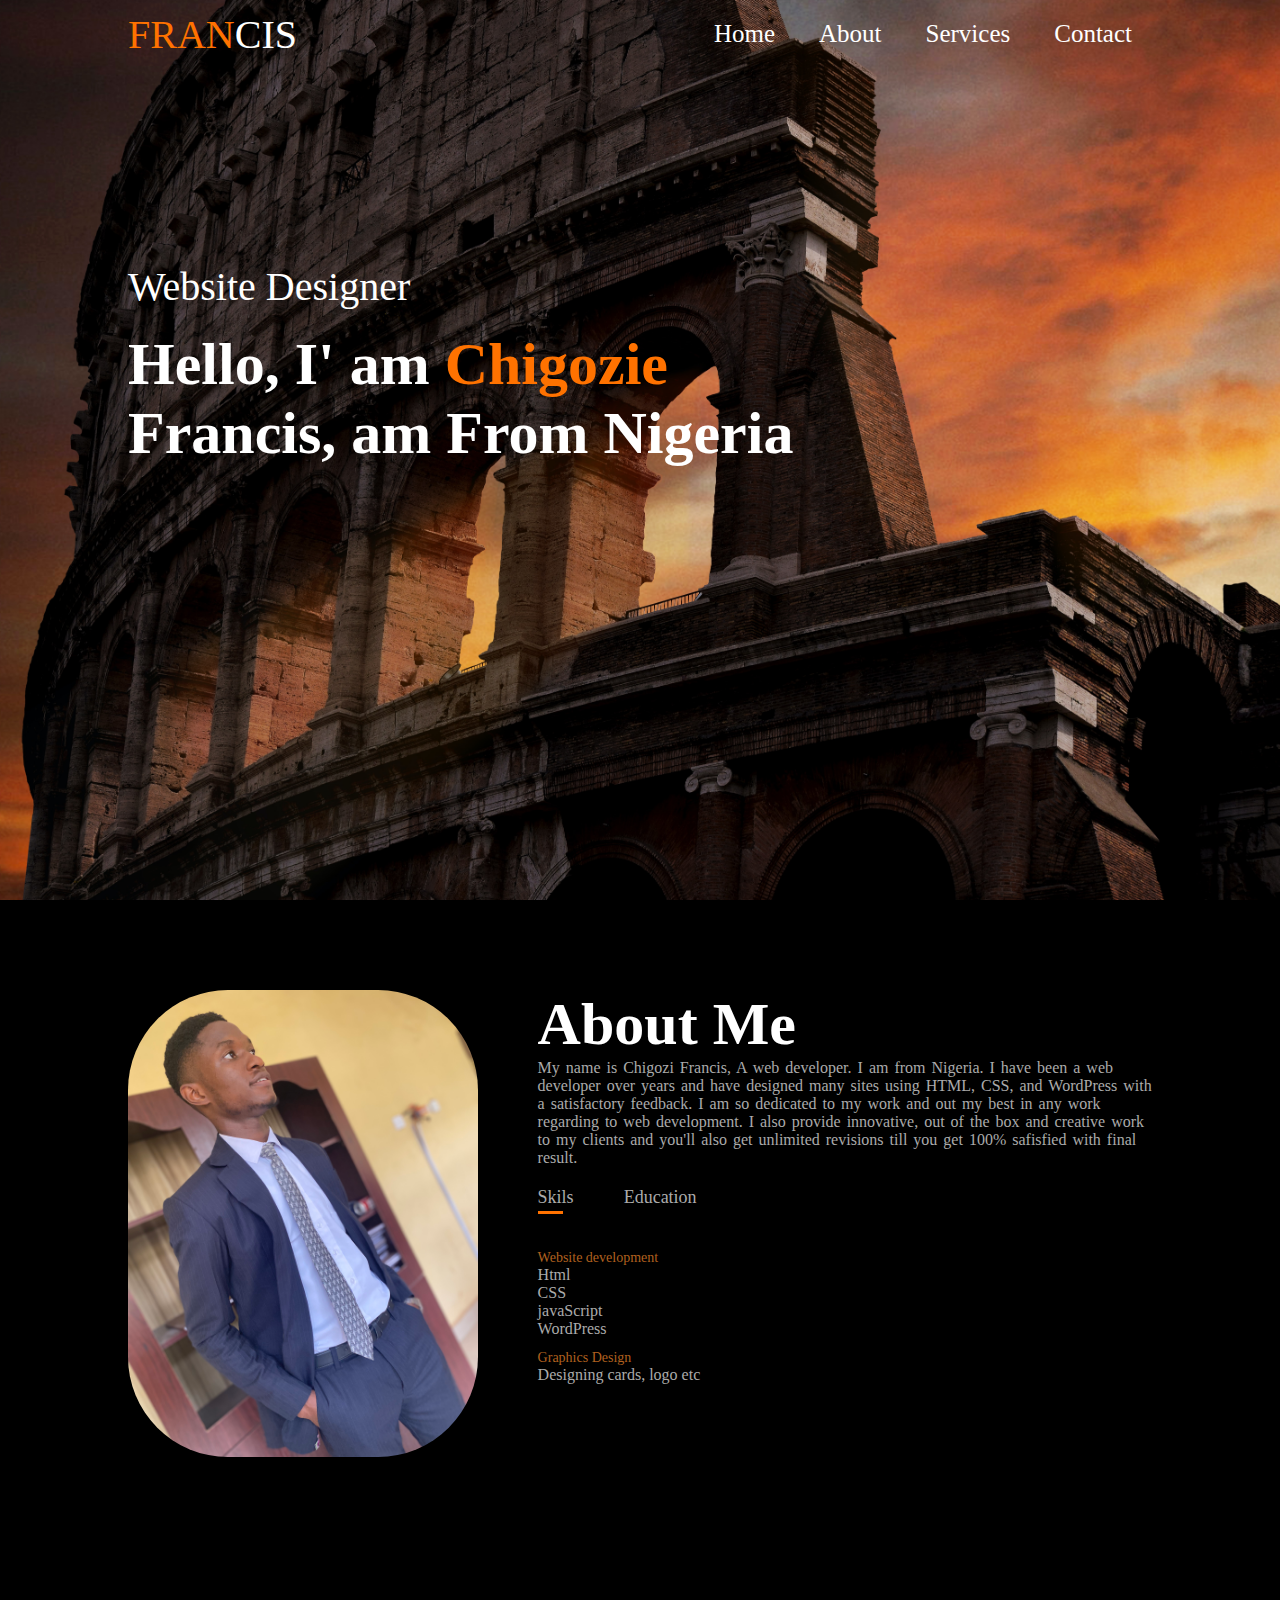
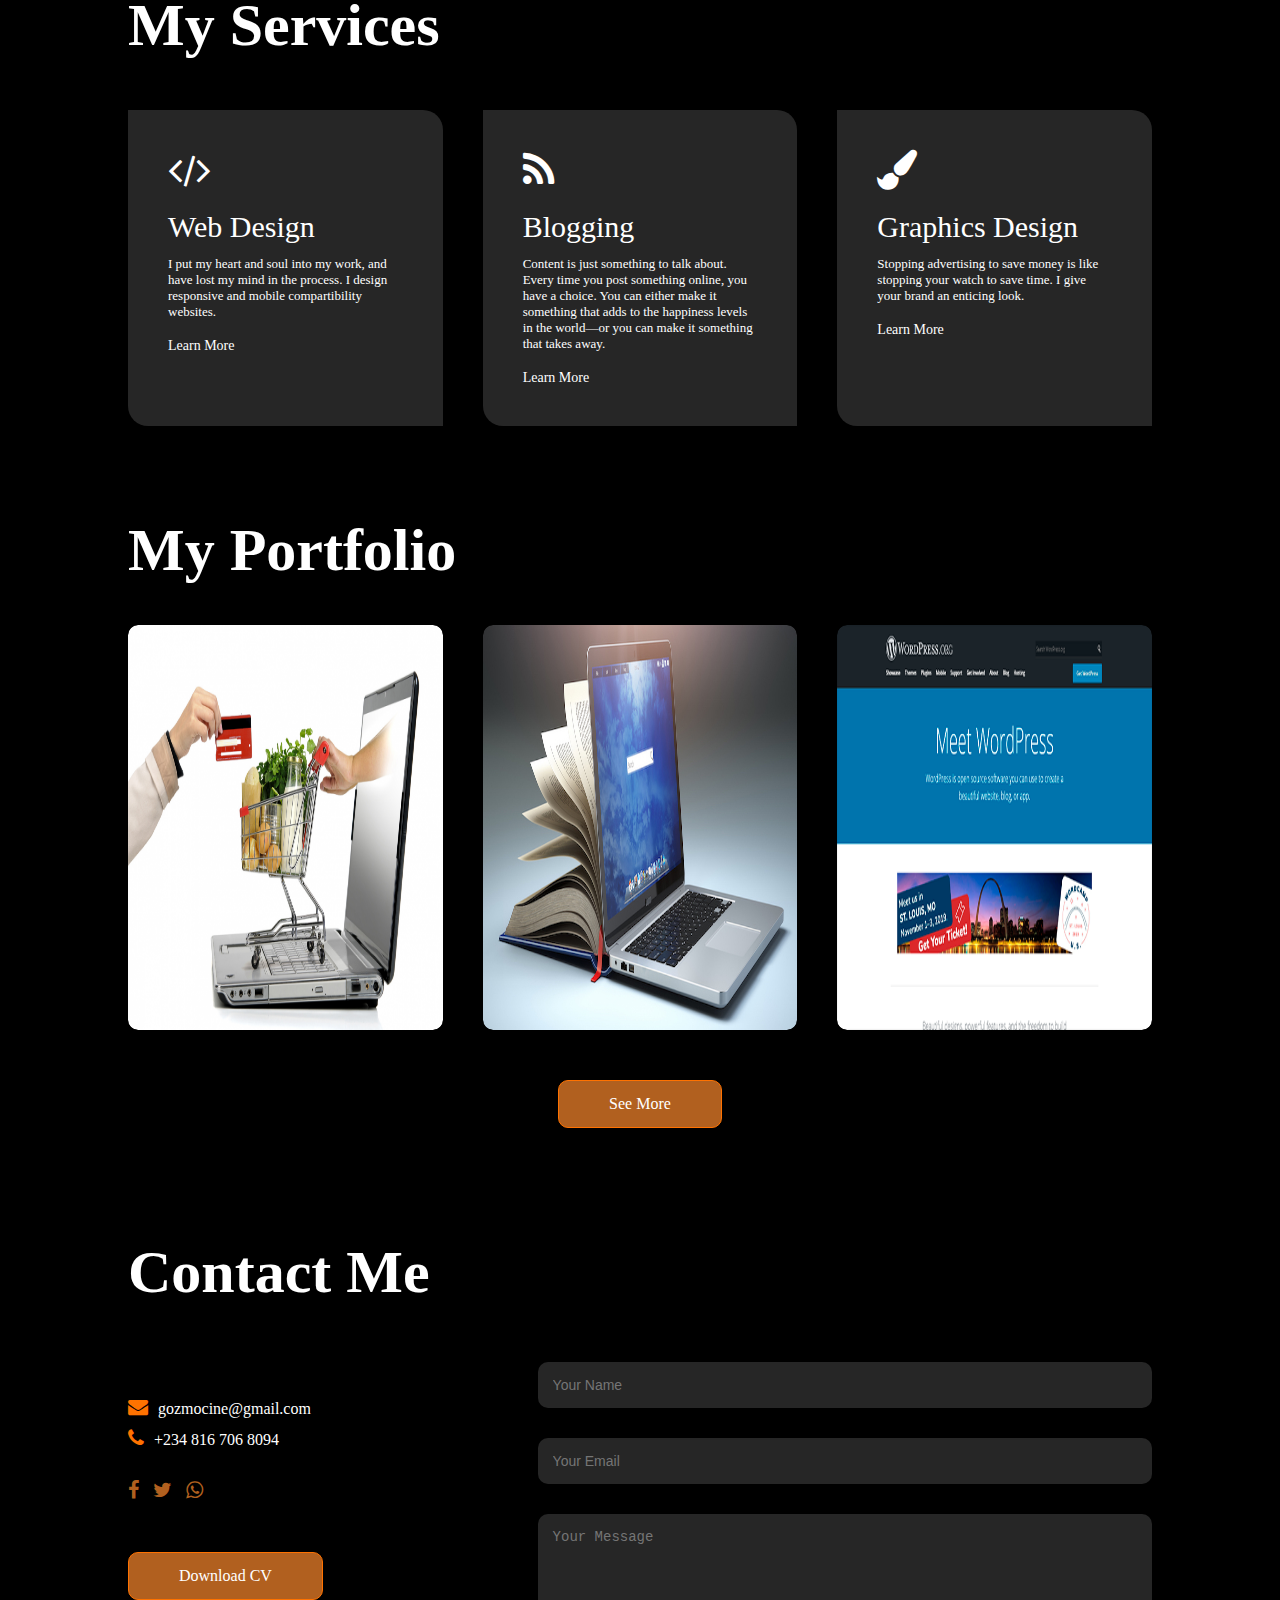
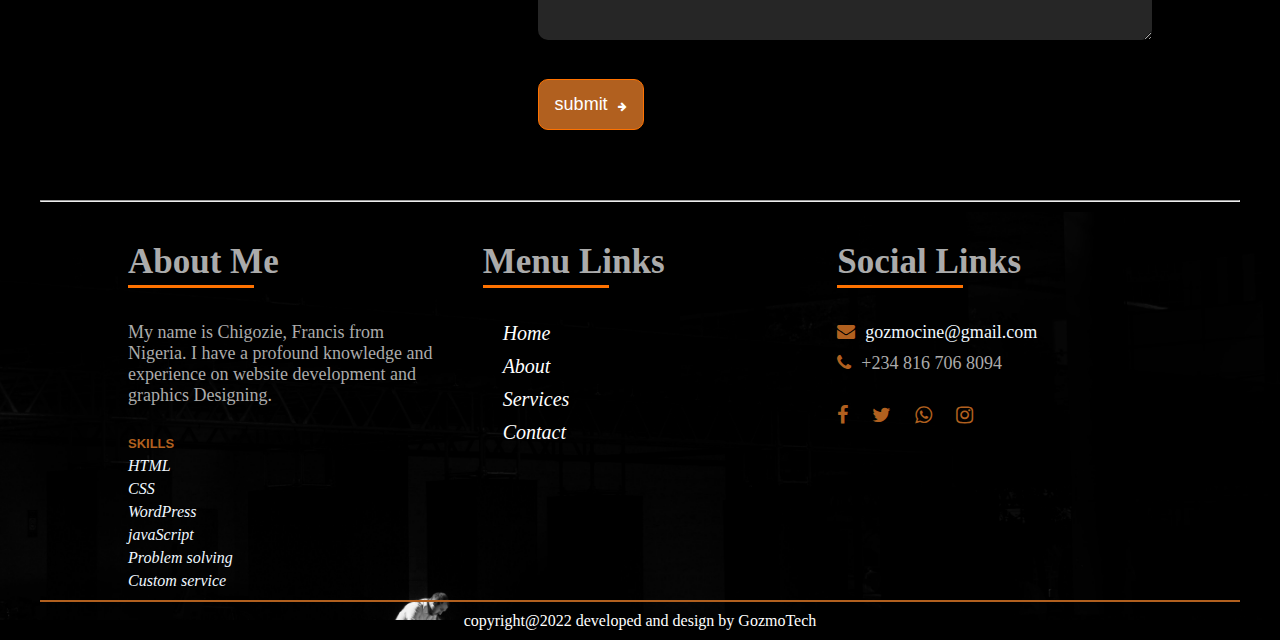
==== index.html @ f221ca41 "moved tye images to its folder" ====
<!DOCTYPE html>
<html>
<head>
    <title>DARK PORTFOLIO</title>
    <meta name="viewport" content="width=device-width, initial-scale=1">
    <meta http-equiv="X-UA-Compatible" content="IE=edge">
    <meta charset="UTF-8">
    <link rel="stylesheet" href="style.css">
	<link rel="stylesheet" href="https://stackpath.bootstrapcdn.com/font-awesome/4.7.0/css/font-awesome.min.css">
</head>
<body>
     <div id="nav-bar">
        <div class="container">
            <nav>
            <logo>
                <a href="#header"><span>FRAN</span>CIS</a>
            </logo>
            <ul id="sidemenu">
                <li><a href="#header">Home</a></li>
                <li><a href="#about">About</a></li>
                <li><a href="#services">Services</a></li>
                <li><a href="#contact">Contact</a></li>
                <i class="fa fa-times" onclick="closemenu()"></i>
            </ul>
            <i class="fa fa-bars" onclick="openmenu()"></i> 
            </nav>
            <div class="header-text">
                <p>Website Designer</p>
                <H1>Hello, I' am <span>Chigozie</span><br> Francis, am From Nigeria</H1>
            </div>
        </div>
    </div>
    
<!----------- ABOUT SECTION------------>
    <div id="about">
        <div class="container">
            <div class="row">
                <div class="about-col-1">
                    <img src="images/about.jpeg" width="350px">
                </div>
                <div class="about-col-2">
                    <h1 class="sub-title">About Me</h1>
                    <p>My name is Chigozi Francis, A web developer. I am from Nigeria. I have been a web developer over years and have designed many sites using HTML, CSS, and WordPress with a satisfactory feedback. I am so dedicated to my work and out my best in any work regarding to web development. I also provide innovative, out of the box and creative work to my clients and you'll also get unlimited revisions till you get 100% safisfied with final result.</p>
                    
                    <div class="about-titles">
                        <p class="about-links active-link" onclick="openlink('skills')">Skils</p>
                        <p class="about-links" onclick="openlink('education')">Education</p>
                        
                    </div>
                    <div class="about-contents active-content" id="skills">
                        <ul>
                            <li><span>Website development</span><br>Html <br> CSS <br> javaScript <br> WordPress</li>
                            <li><span>Graphics Design</span><br>Designing cards, logo etc</li>
                        </ul>
                    </div>
                 <div class="about-contents" id="education">
                        <ul>
                            <li><span>2020</span><br>Websites Designing and WordPress</li>
                            <li><span>2022</span><br>Designing cards, logo etc</li>
                        </ul>
                    </div>
                </div>
            </div>
        </div>
    </div>
<!-----------services----------->
<div id="services">
    <div class="container">
        <h1 class="sub-title">My Services</h1>
        <div class="services-list">
            <div>
                <i class="fa fa-code"></i>
                <h2>Web Design</h2>
                <p>I put my heart and soul into my work, and have lost my mind in the process. I design responsive and mobile compartibility websites.</p>
                <a href="#">Learn More</a>
            </div>
            <div>
                <i class="fa fa-rss"></i>
                <h2>Blogging</h2>
                <p>Content is just something to talk about. Every time you post something online, you have a choice. You can either make it something that adds to the happiness levels in the world—or you can make it something that takes away.</p>
                <a href="#about">Learn More</a>
        
            </div>
            <div>
                <i class="fa fa-paint-brush"></i>
                <h2>Graphics Design</h2>
                <p>Stopping advertising to save money is like stopping your watch to save time. I give your brand an enticing look.</p>
                <a href="#">Learn More</a>
            </div>

        </div>  
    </div>
</div>

<!------------Portfolio---------->
<div id="portfolio">
    <div class="container">
        <h1 class="sub-title">My Portfolio</h1>
        <div class="work-list">
            <div class="work">
                <img src="images/work.png">
                <div class="work-layer">
                    <h3>E-commerce Website</h3>
                    <p>This website make sit easier for all your customers all over the world to make purchases in the comfort and also get to know more about your company.</p>
                    <a href="#"><i class="fa fa-external-link"></i></a>
                </div>
            </div> 
            <div class="work">
                <img src="images/work.jpg">
                <div class="work-layer">
                    <h3>Web Design Traning</h3>
                    <p>This website make sit easier for all your customers all over the world to make purchases in the comfort and also get to know more about your company.</p>
                    <a href="#"><i class="fa fa-external-link"></i></a>
                </div>
            </div>
             <div class="work">
                <img src="images/work (2).png">
                <div class="work-layer">
                    <h3>WordPress Websites</h3>
                    <p>This website make sit easier for all your customers all over the world to make purchases in the comfort and also get to know more about your company.</p>
                    <a href="#"><i class="fa fa-external-link"></i></a>
                </div>
            </div>
        </div>
        <a href="#" class="btn">See More</a>
    </div>
</div>

<!----------Contact--------->
<div id="contact">
    <div class="container">
        <h1 class="sub-title message">Contact Me</h1>
        <div class="row">
           <div class="contact-list-left">
            <p><a href = "gozmocine@gmail.com"><i class="fa fa-envelope"></i>gozmocine@gmail.com</a></p>
           <p><a><i class="fa fa-phone"></i>+234 816 706 8094</p></a>
           <div class="social-icons">
                <a href="https://web.facebook.com/people/Chigozie-Chukwumezie/100009324760144/"><i class="fa fa-facebook"></i></a>
                <a href="https://twitter.com"><i class="fa fa-twitter"></i></a>
                <a href="https://wa.me/message/YWE2CHTBTIKIBI"><i class="fa fa-whatsapp"></i></a>
           </div>
           <a href="" download class="btn btn2">Download CV</a>
           </div>
           <div class="contact-list-right">
           <form name="submit-to-google-sheet">
           <input type="text" name="Name" class="input-box" placeholder="Your Name" required>
           <input type="Email" name="Email" class="input-box" placeholder="Your Email" required>
           <textarea name="Message" rows="6" placeholder="Your Message" required></textarea>
           <button type="submit" class="btn btn2">submit<i class="fa fa-solid fa-arrow-right"></i></button>

           </form>
           <span id="msg"></span>
           </div>
        </div>
        </div>
    </div>
</div>
<!---------Footer------------>
<hr>
<div id="footer">
    <div class="container">
        <div class="footer-list">
            <div class="footer-submenu">
            <h2 class="sub-title subme">About Me</h2>
            <p>My name is Chigozie, Francis from Nigeria. I have a profound knowledge and experience on website development and graphics Designing.</p><br>
                <ig>SKILLS</ig>
            <ul>
                <li>HTML</li>
                <li>CSS</li>
                <li>WordPress</li>
                <li>javaScript</li>
                <li>Problem solving</li>
                <li>Custom service</li>
            </ul>

        </div>
        <div class="footer-submenu">
            <h2 class="sub-title subme delete">Menu Links</h2>
            <nav class="footer-link">
            <ul>
                <li><a href="#header">Home</a></li>
                <li><a href="#about">About</a></li>
                <li><a href="#services">Services</a></li>
                <li><a href="#contact">Contact</a></li>
            </ul>
            </nav>
        </div>
        <div class="footer-submenu upper">
            <h2 class="sub-title subme">Social Links</h2>
           
            <p class="sub"><a href=""><i class="fa fa-envelope"></i>gozmocine@gmail.com</a></p>
           <p class="sub"><i class="fa fa-phone"></i>+234 816 706 8094</p>
           <div class="social-icons">
                <a href="https://web.facebook.com/people/Chigozie-Chukwumezie/100009324760144/"><i class="fa fa-facebook"></i></a>
                <a href="https://twitter.com"><i class="fa fa-twitter"></i></a>
                <a href="https://wa.me/message/YWE2CHTBTIKIBI"><i class="fa fa-whatsapp"></i></a>
                <a href="https://instagram.com"><i class="fa fa-instagram"></i></a>
           </div>

        </div>
        </div>
    </div>
    
</div>
<hr class="line">
<div class="copyright">
    <p>copyright@2022 developed and design by GozmoTech</p>
</div>






<!------------javaScript----------->
    <script>
        var aboutlinks= document.getElementsByClassName("about-links");
        var aboutcontents = document.getElementsByClassName("about-contents");

        function openlink(linkvalue){
            for(aboutlink of aboutlinks){
                aboutlink.classList.remove("active-link");
            }
            for(aboutcontent of aboutcontents){
                aboutcontent.classList.remove("active-content");
            }
            event.currentTarget.classList.add("active-link");
            document.getElementById(linkvalue).classList.add('active-content')
        }
    </script>

<script>
    
    var sidemenu = document.getElementById("sidemenu");
   
    function openmenu(){
        sidemenu.style.right = "0";
    }
    function closemenu(){
        sidemenu.style.right = "-200px";
    }
</script>

<script>
    const scriptURL = 'https://script.google.com/macros/s/AKfycbzP6j5DPGPqVx61KxRdimzY6JTzKjjQg7f2bzLmYqQm1uqGpphnqOD0dhKFOffto6A9HA/exec'
    const form = document.forms['submit-to-google-sheet']
    const msg = document.getElementById("msg")
  
    form.addEventListener('submit', e => {
      e.preventDefault()
      fetch(scriptURL, { method: 'POST', body: new FormData(form)})
        .then(response => {msg.innerHTML = "Message sent successfully"
        setTimeout(function(){
            msg.innerHTML = ""
        },5000)
        form.reset()
    })
        .catch(error => console.error('Error!', error.message))
    })
  </script>

</body>
</html>
---- style.css ----
*{
    margin: 0;
    padding: 0;
    box-sizing: border-box;
}
html{
    scroll-behavior: smooth;
}
body{
    background: #000000;
    color: #fff;
}

#nav-bar{
    width: 100%;
    height: 100vh;
    background-image: url(images/nav-tag.jpg);
    background-size: cover;
    background-position: center;

}

.container{
    padding: 10px 10%;
    
}
nav{
    display: flex;
    align-items: center;
    justify-content: space-between;
    flex-wrap: wrap;
}

logo a{
    font-size: 40px;
    font-family: inherit m;
    font-weight: 500;
    text-decoration: none;
    color: #fff;
}
logo span{
    color: #ff7200;
}

nav ul li{
    display: inline-block;
    list-style: none;
    margin: 10px 20px;
}
nav ul li a{
    text-decoration: none;
    color: #fff;
    font-size: 25px;
    position: relative;
}
nav ul li a::after{
    content:  '';
    width: 0;
    height: 3px;
    background: #ff7200;
    position: absolute;
    left: 0;
    bottom: -6px;
    transition: 0.5s;
}
nav ul li a:hover::after{
    width: 100%;
}

.header-text{
    margin-top: 20%;
    font-size: 30px;
}
.header-text p{
    font-size: 40px;
}
.header-text h1{
    font-size: 60px;
    margin-top: 20px;
}
.header-text h1 span{
    color: #ff7200;
}

/*------------------- ABOUT ---------------------------*/

#about{
    margin: 80px 0;
    color: #ababab;
}
.row{
   display: flex;
    justify-content: space-between;
    flex-wrap: wrap;
}
.about-col-1{
    flex-basis: 35%;
}
.about-col-1 img{
    border-radius: 100px;
}
.about-col-2{
    flex-basis: 60%;
}
.sub-title{
    font-size: 60px;
    color: #fff;
    font-weight: 600;
}
.about-col-2 p{
    word-spacing: 2px;
    
}
.about-titles{
    display: flex;
    margin: 20px 0 40px;
}
.about-links{
    margin-right: 50px;
    font-size: 18px;
    font-weight: 500;
    cursor: pointer;
    position: relative;
}
.about-links::after{
    content: '';
    width: 0;
    height: 3px;
    background: #ff7200;
    left: 0;
    bottom: -6px;
    position: absolute;
    transition: 0.5s;
}
.about-links.active-link::after{
    width: 70%;
}

.about-contents ul li{
    list-style: none;
    margin: 10px 0;
}
.about-contents ul li span{
    color: #b1601f;
    font-size: 14px;
}
.about-contents{
    display: none;
}
.about-contents.active-content{
    display: block;
}

/*-----------Services-----------*/

#services{
    padding: 30px 0;
}
.services-list{
    display: grid;
    grid-template-columns: repeat(auto-fit, minmax(250px, 1fr));
    grid-gap: 40px;
    margin-top: 50px; 
}
.services-list div{
    background: #262626;
    padding: 40px;
    font-size: 13px;
    font-weight: 300;
    border-bottom-left-radius: 20px;
    border-top-right-radius: 20px;
    transition: background 0.8s, transform 0.8s;
}
.services-list div i{
    margin-bottom: 20px;
    font-size: 40px;
}
.services-list div h2{
    font-size: 30px;
    font-weight: 500;
    margin-bottom: 12px;
}
.services-list div a{
    text-decoration: none;
    font-size: 14px;
    margin-top: 18px;
    display: inline-block;
    color: #fff;
}
.services-list div:hover{
    background: #ff7200;
    transform: translateY(-10px);
}

/*--------------Portfolio-----------*/
#portfolio{
    padding: 40px 0;
}
.work-list{
    display: grid;
    grid-template-columns: repeat(auto-fit, minmax(250px, 1fr));
    grid-gap: 40px;
    margin-top: 40px;
}
.work{
    border-radius: 10px;
    position: relative;
    overflow: hidden;
}
.work img{
    width: 100%;
    height: 45vh;
    display: block;
    border-radius: 10px;
    transition: transform 0.5s;
}
.work-layer{
    width: 100%;
    height: 0;
    background: linear-gradient(rgba(0,0,0,0.6), #ff7200);
    border-radius: 10px;
    position: absolute;
    left: 0;
    top: 0;
    overflow: hidden;
    display: flex;
    align-items: center;
    justify-content: center;
    flex-direction: column;
    padding: 0 30px;
    text-align: center;
    font-size: 16px;
    transition: height 0.5s;
}
.work-layer h3{
    font-weight: 500;
    margin-bottom: 20px;
}
.work-layer a{
    margin-top: 20px;
    color: #ff7200;
    text-decoration: none;
    font-size: 20px;
    line-height: 60px;
    background: #fff;
    width: 60px;
    height: 60px;
    border-radius: 50%;
    text-align: center;
}
.work:hover img{
    transform: scale(1.1);
}
.work:hover .work-layer{
    height: 100%;
}

.btn{
    display: block;
    margin: 50px auto;
    width: fit-content;
    border: 1px solid #ff7200;
    padding: 14px 50px;
    border-radius: 10px;
    text-decoration: none;
    color: #fff;
    transition: background 0.5s;
    background: #b1601f;
}
.btn:hover{
    background: #ff7200;
}

/*------------Contact---------*/
.message{
    margin-bottom: 40px;
   
}
.contact-list-right{
    flex-basis: 60%;
}
.contact-list-left{
    flex-basis: 35%;
    margin-top: 40px;
}
.contact-list-left p{
    margin-top: 10px;
    font-size: normal;
    color: #ff7200;
}
.contact-list-left p a{
    color: #fff;
    text-decoration: none;
}
.contact-list-left p i{
    margin-right: 10px;
    color: #ff7200;
    font-size: 20px;
}
.social-icons{
    margin-top: 30px;
}
.social-icons a{
    text-decoration: none;
    font-size: 20px;
    margin-right: 10px;
    display: inline-block;
    color: #b1601f;
    transition: transform 0.5s;
}
.social-icons a:hover{
    color: #ff7200;
    transform: translateX(-5px);
}
.btn.btn2{
    display: inline-block;
    cursor: pointer;
}
form .btn2{
    font-size: 18px;
    margin-top: 20px;
    padding: 14px 16px;
}
form{
    width: 100%;
}
form input, form textarea{
    width: 100%;
    border: 0;
    outline: none;
    background: #262626;
    padding: 15px;
    margin: 15px 0;
    color: #ff7200;
    border-radius: 10px;
    font-size: 14px;
}
form .fa{
    padding-left: 10px;
    font-size: 10px;
}
#msg{
    color: #b1601f;
    margin-top: -40px;
    display: block;
}

/*----------Footer------------*/
hr{
    margin: 50px 40px 10px;
    display: block;
}
.line{
    margin-top: -20px;
    margin-bottom: 5px;
    border: 1px solid #b1601f;
}
#footer{
    background-image: url(images/head.jpg);
    width: 100%;
    max-height: fit-content;
    background-size: cover;
    background-position: center;
    background-repeat: no-repeat;
}
.footer-list{
    display: grid;
    grid-template-columns: repeat(auto-fit, minmax(250px, 1fr));
    grid-gap: 40px;
    margin-top: 20px;
    margin-bottom: 20px;
}
.footer-submenu .subme{
    font-size: 35px;
    color: #ababab;
    position: relative;
    margin-bottom: 40px;
}
.footer-submenu .subme::after{
        content: '';
        width: 0;
        height: 3px;
        background: #ff7200;
        left: 0;
        bottom: -6px;
        position: absolute;
    }
.footer-submenu .subme::after{
    width: 40%;
}
.footer-submenu p{
    font-size: 18px;
    margin-top: 10px;
    color: #ababab;
    margin-bottom: 10px;
}
.footer-submenu ig{
    color: #b1601f;
    font-size: small;
    font-family: Arial, Helvetica, sans-serif;
    font-weight: 600;
}
.footer-submenu ul li {
    text-decoration: none;
    margin-top: 5px;
    color: aliceblue;
    font-style: italic;
    font-size: medium;
    list-style: none;
    
}
.footer-link{
    display: block;
    justify-content: initial;
    
}
.footer-link ul li {
    display:list-item;
    text-align: justify;
    justify-content: flex-end;
}
.footer-link ul li a{
    font-size: 20px;
}
.footer-submenu i{
   margin-right: 10px;
   color: #b1601f;
}
.footer-submenu .sub a{
    font-size: 18px; 
    text-decoration: none;
    color: aliceblue

}
.copyright p{
    text-align: center;
    font-size: medium;
    margin: 10px 0;
}

/*-----------CSS for small screen----------*/
nav .fa{
    display: none;
}
@media only screen and (max-width: 600px){
    #nav-bar{
        width: 100%;
        height: 70vh;
        
    }
    .header-text{
        margin-top: 50%;
    }
    .header-text p{
        font-size: 30px;
    }
    .header-text h1{
        font-size: 30px;
        margin-top: 50px;
    }
    nav .fa{
        display: block;
        font-size: 25px;
        margin-right:10px;
    }
    nav ul{
        background: #ff7200;
        position: fixed;
        top: 0;
        right: -200px;
        width: 200px;
        height: 100vh;
        padding-top: 50px;
        z-index: 2;
        transition: 0.5s;
    }
    nav ul li{
            display: block;
            margin: 15px;
        }
        nav ul li a{
            font-size: 20px;
        }
    nav ul .fa{
        position: absolute;
        top: 25px;
        left: 25px;
        cursor: pointer;

    }
    #about{
        margin: 30px 0;
    }
    .about-col-1 img{
        width: 200px;
    }
    .sub-title{
    font-size: 30px;
    }
    .about-col-2 p{
        font-size: 14px;
    }
    .about-links{
        margin-right: 30px;
        font-size: 10px;
    }
    .services-list div{
        padding: 25px;
        font-size: 12px;
        margin-right: 8%;
    }
    .services-list div h2{
        font-size: 25px;
    }
    .work{
        margin-right: 8%;
    }
    .work img{
        width: 100%;
        height: 35vh;
    }
    .work-layer h3{
        font-size: 25px;
        margin-bottom: 10px;
    }
    .work-layer p{
        font-size: 12px;
    }
    .work-layer a{
        font-size: 15px;
        line-height: 40px;
        width: 40px;
        height: 40px;
        margin-top: 10px;
    }
    .work-layer{
        padding: 0 20px;
    }
    .btn {
        display: block;
        margin: 30px auto;
    }
    #portfolio {
        padding: 20px 0;
      }
    .message{
        margin-bottom: 20px;
    }
    .contact-list-left, .contact-list-right{
        margin-top: 20px;
        flex-basis: initial;
    }
    form .btn2{
        margin-left: 50px;
    }
    .delete{
        display: none;
    }
    .upper{
        margin-top: -50px;
    }
    .copyright{
        margin: 0 10px;
    }
    .footer-submenu p{
        
        margin-right: 10px;
    }

}
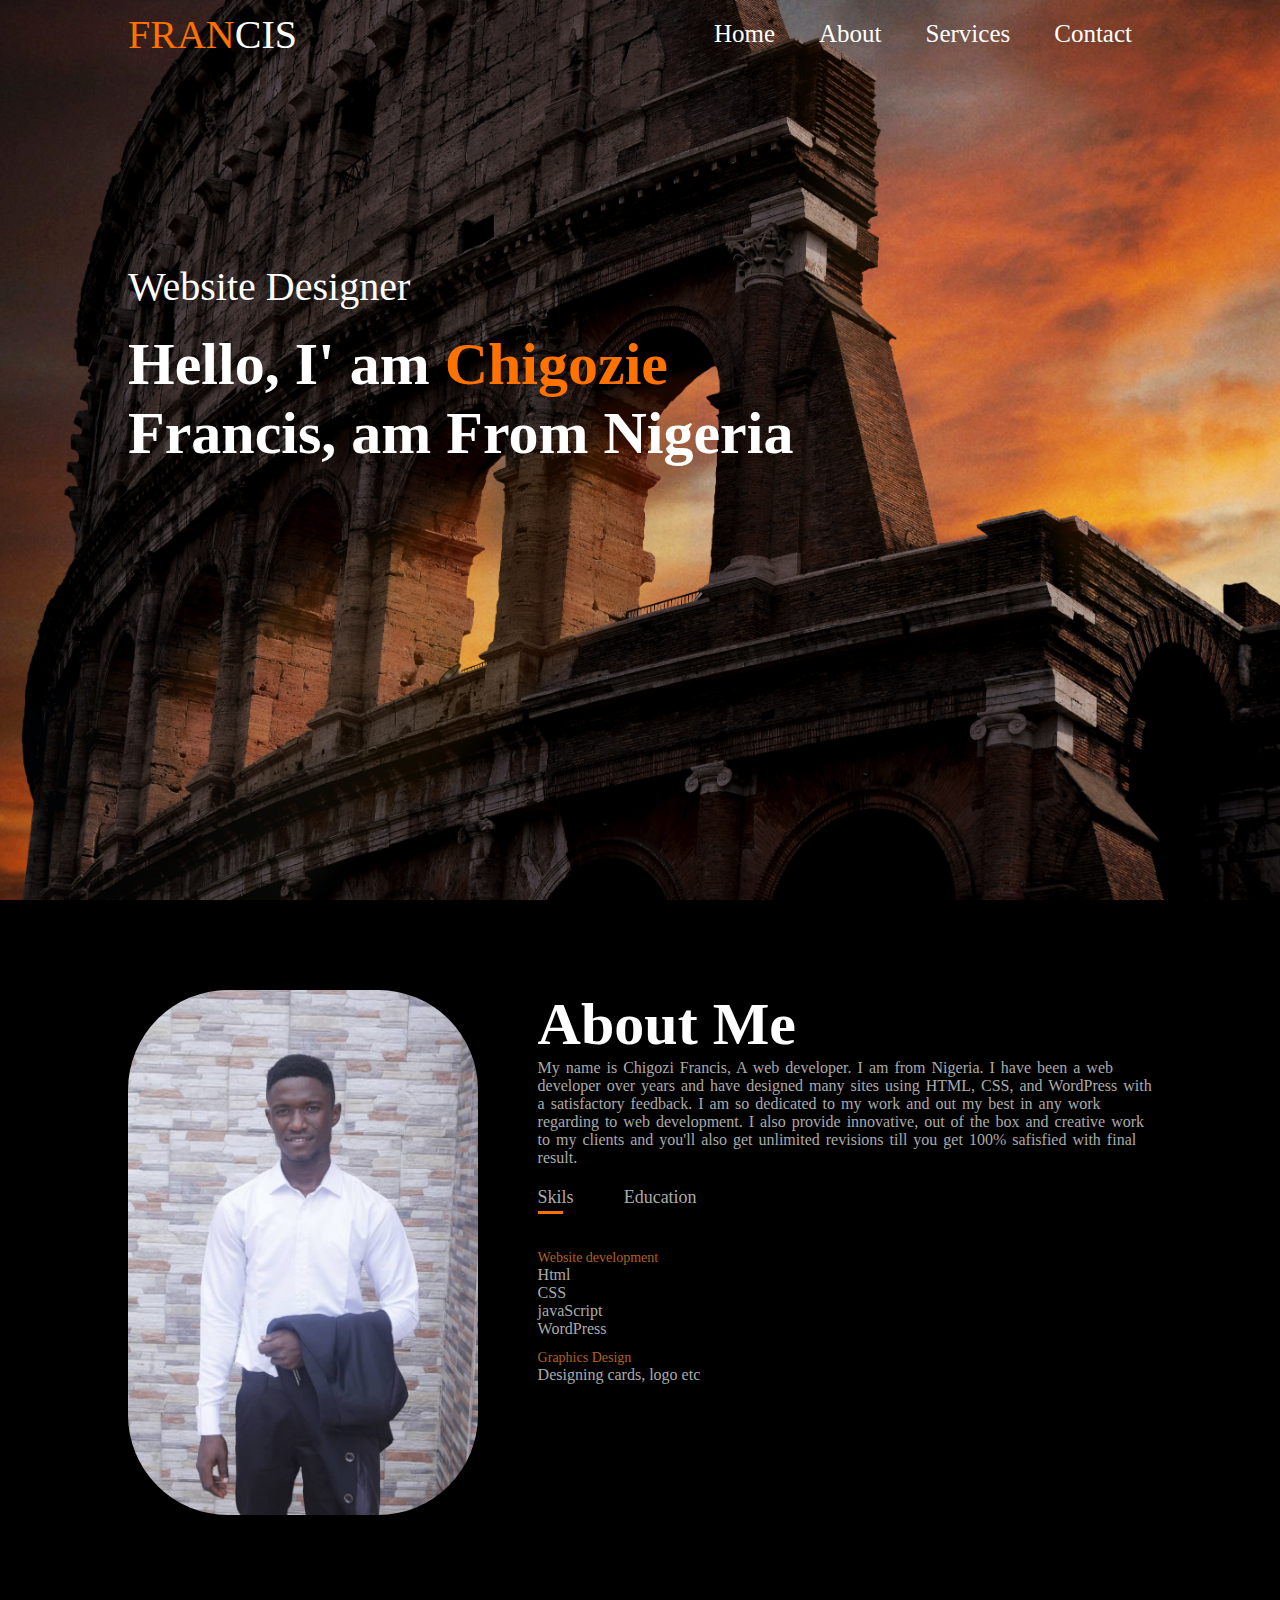
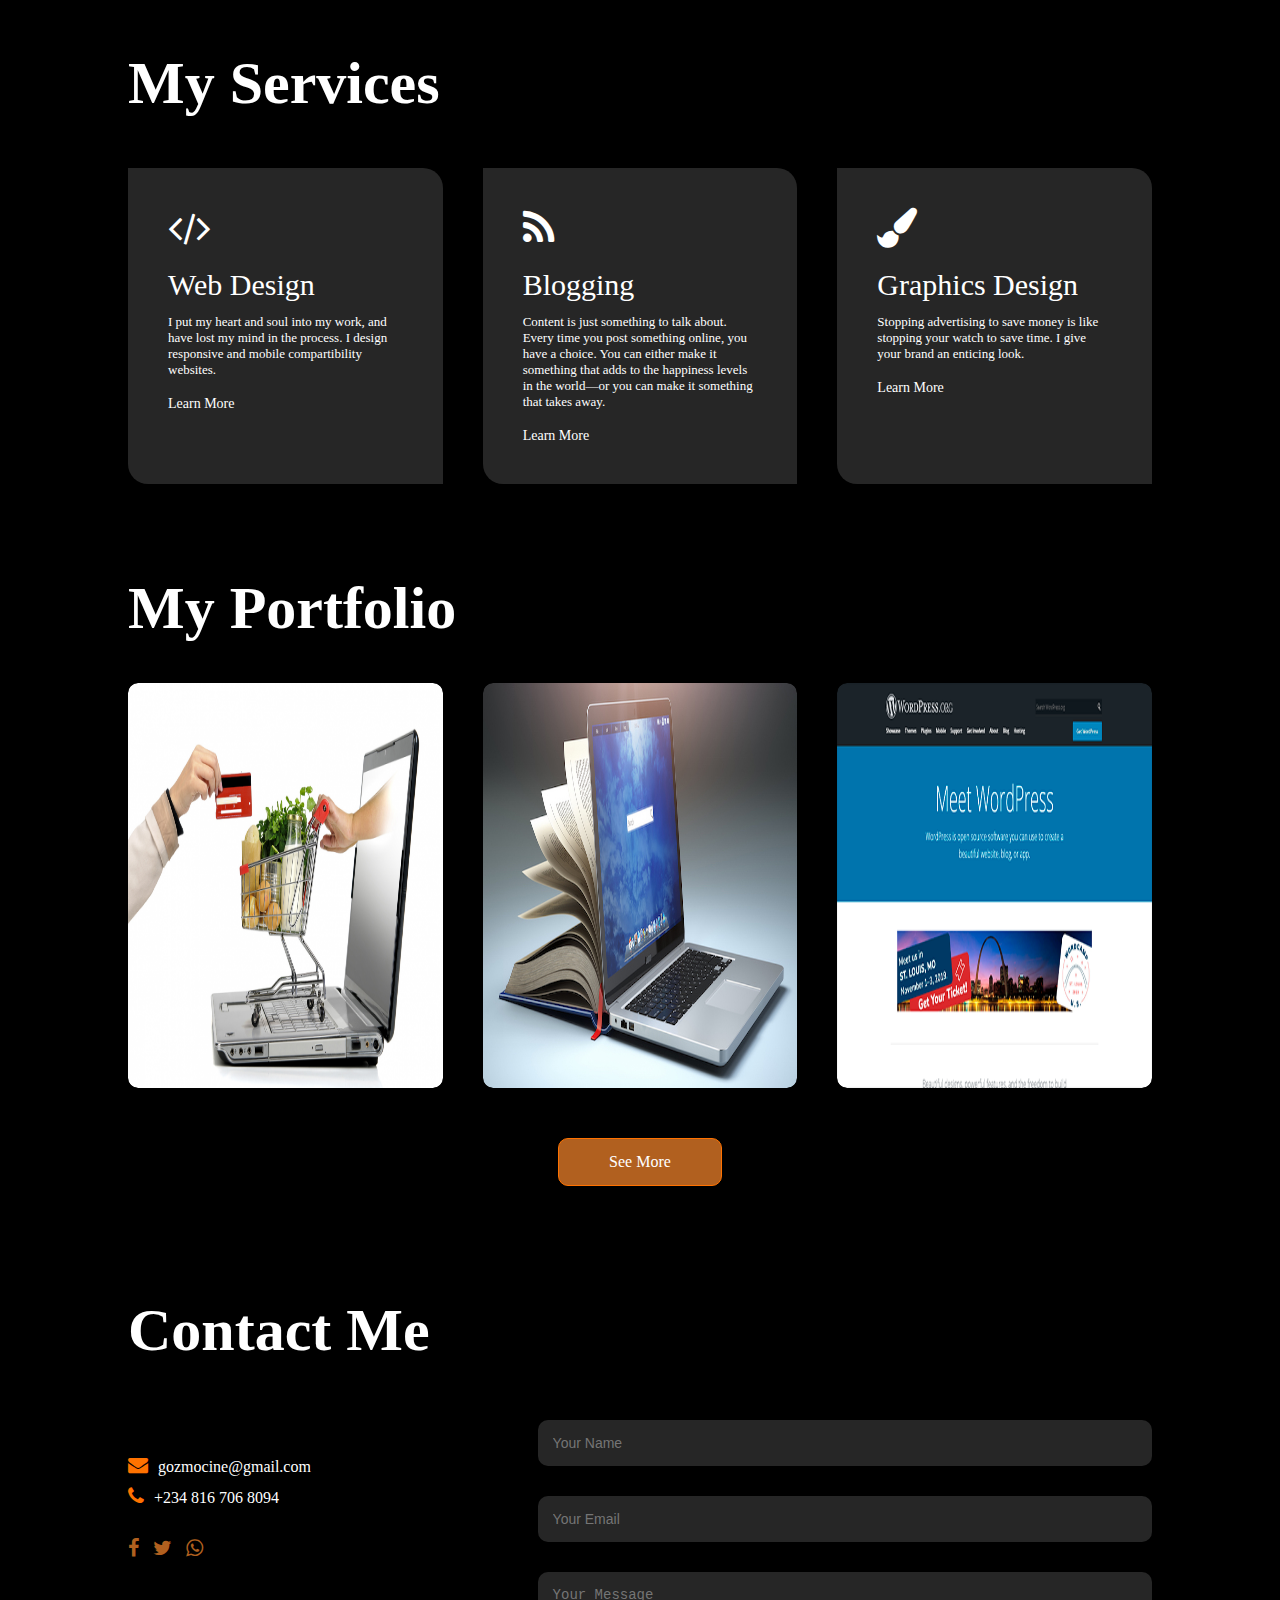
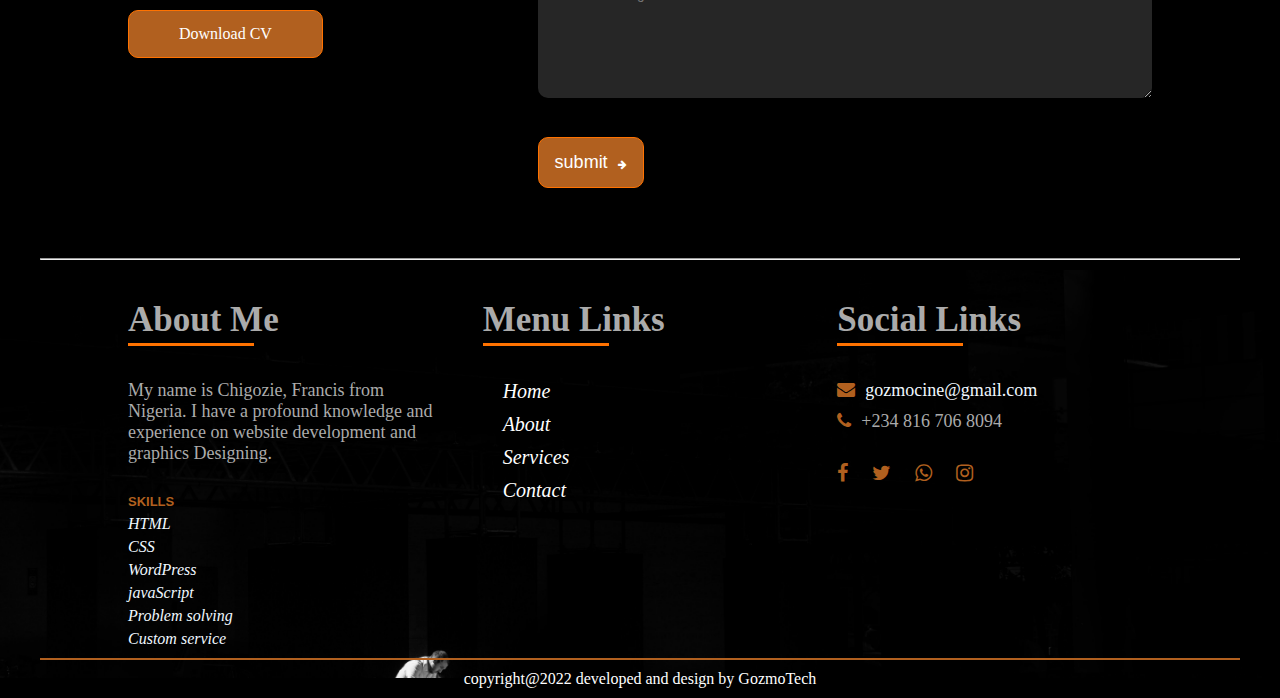
==== commit 194b4508: "image extensions" ====
--- a/index.html
+++ b/index.html
@@ -36,7 +36,7 @@
         <div class="container">
             <div class="row">
                 <div class="about-col-1">
-                    <img src="images/about.jpeg" width="350px">
+                    <img src="images/about.jpg" width="350px">
                 </div>
                 <div class="about-col-2">
                     <h1 class="sub-title">About Me</h1>
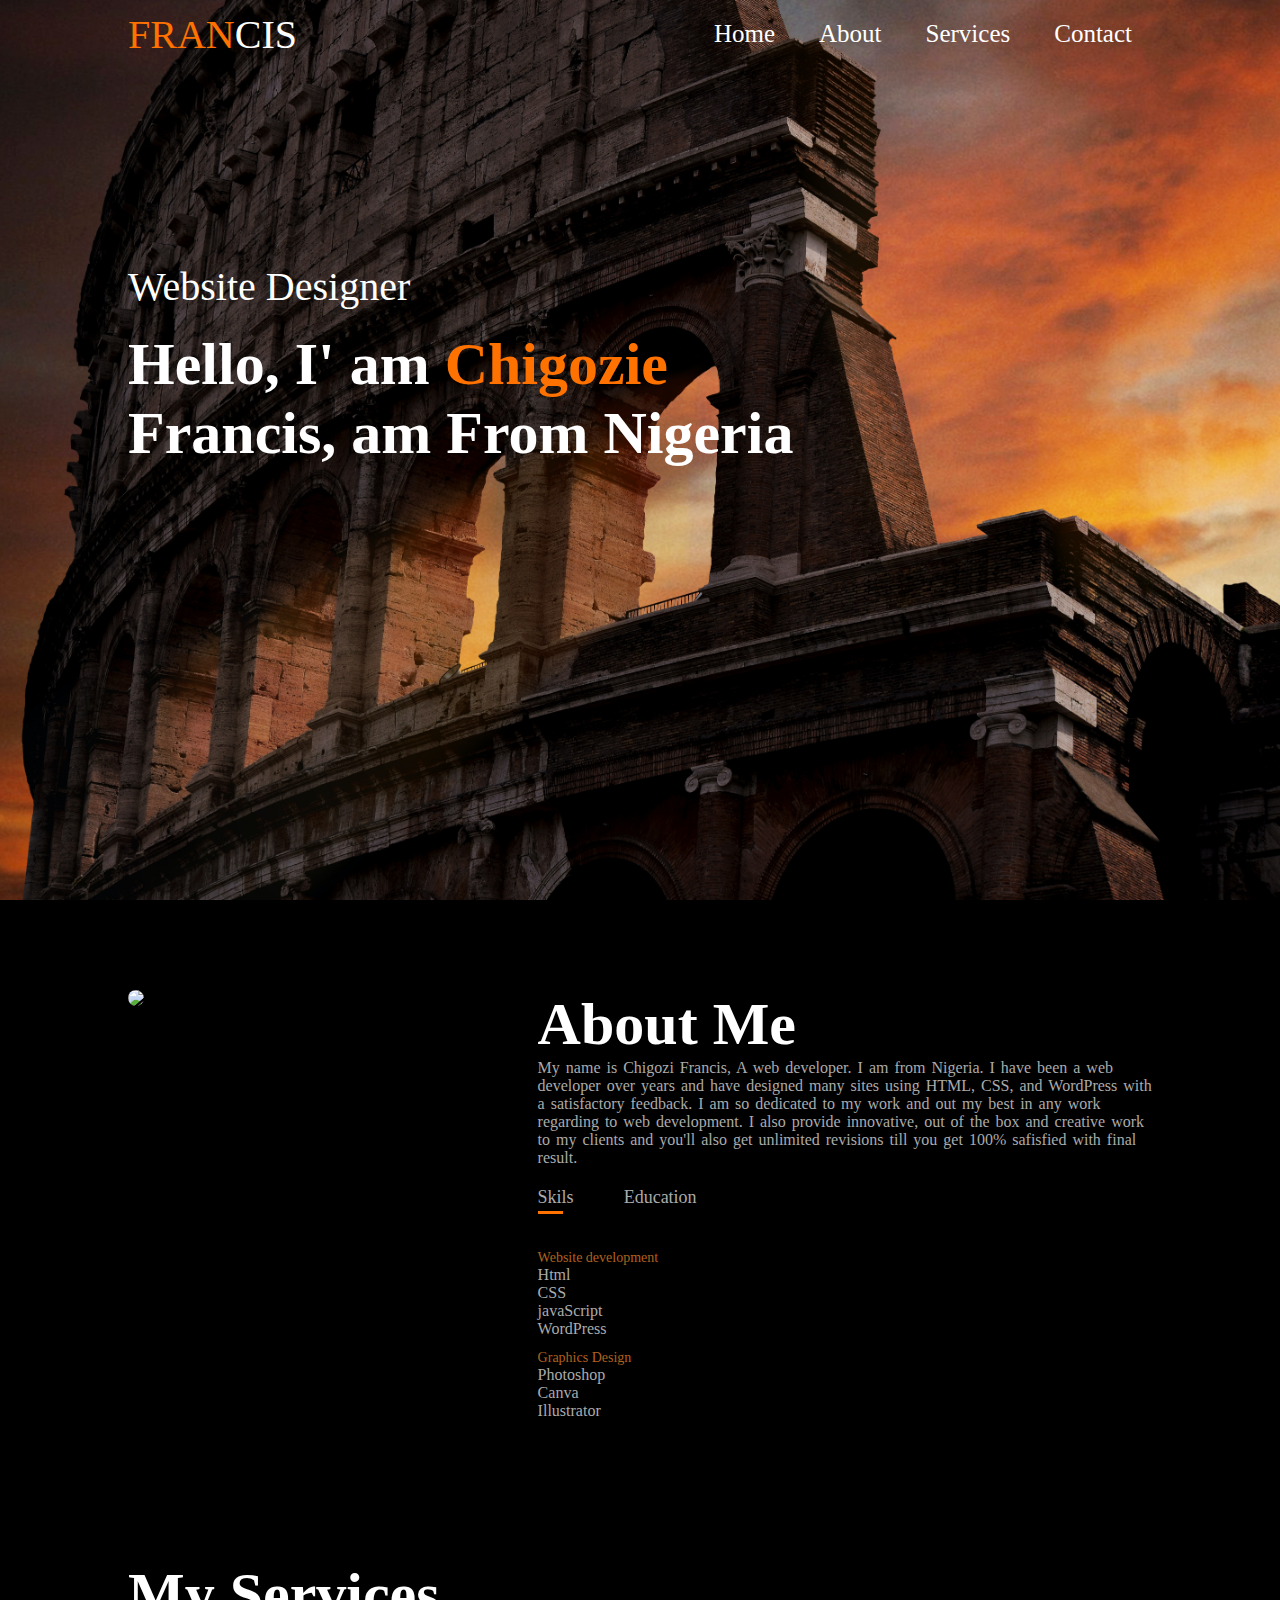
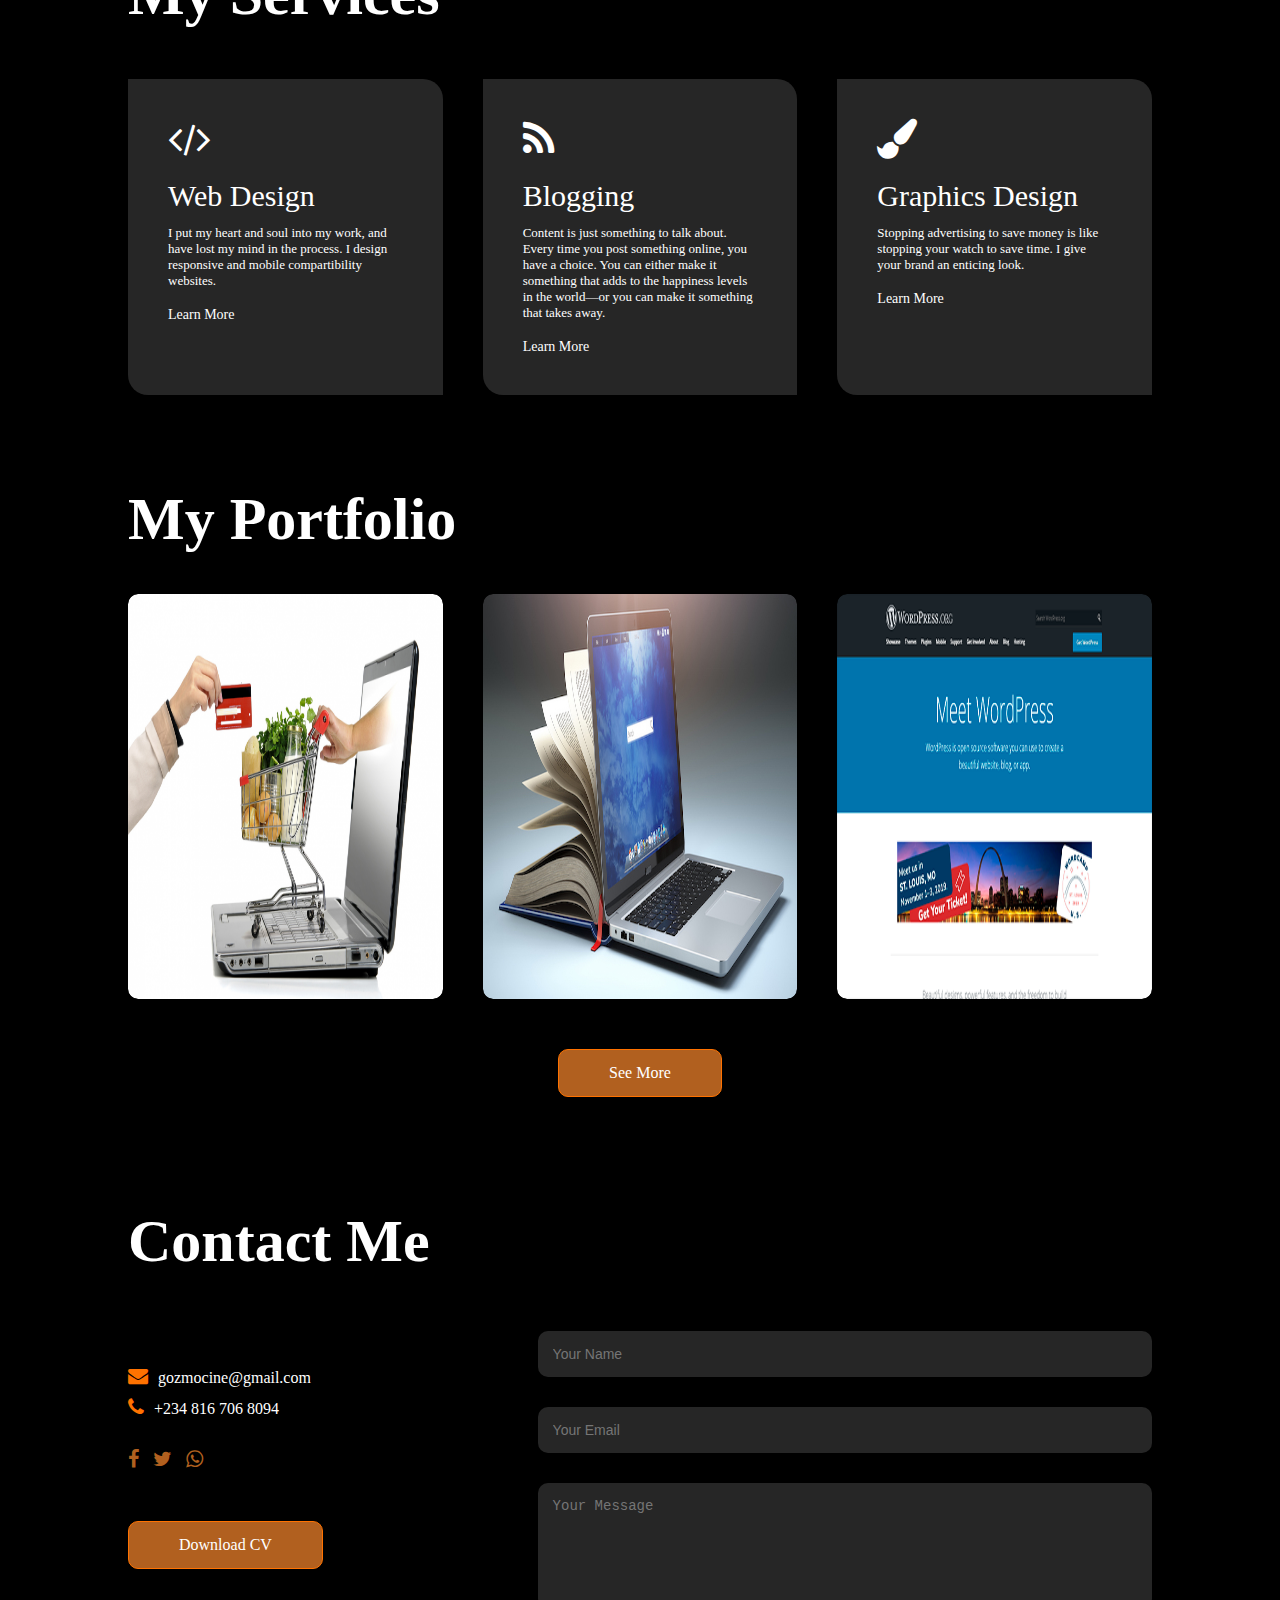
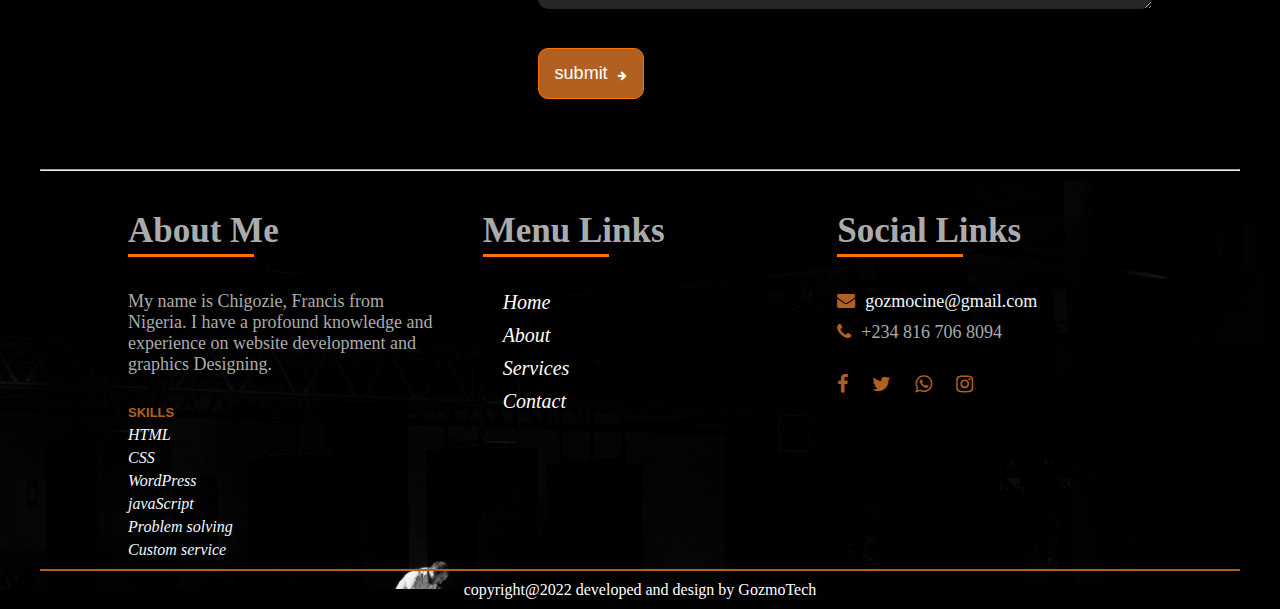
==== commit d3ce0874: "Edited Skills" ====
--- a/index.html
+++ b/index.html
@@ -50,13 +50,13 @@
                     <div class="about-contents active-content" id="skills">
                         <ul>
                             <li><span>Website development</span><br>Html <br> CSS <br> javaScript <br> WordPress</li>
-                            <li><span>Graphics Design</span><br>Designing cards, logo etc</li>
+                            <li><span>Graphics Design</span><br>Photoshop <br> Canva <br> Illustrator</li>
                         </ul>
                     </div>
                  <div class="about-contents" id="education">
                         <ul>
-                            <li><span>2020</span><br>Websites Designing and WordPress</li>
-                            <li><span>2022</span><br>Designing cards, logo etc</li>
+                            <li><span>2020</span><br>Websites Designing and CMS Web Development </li>
+                            <li><span>2022</span><br>Graphics, logo etc</li>
                         </ul>
                     </div>
                 </div>
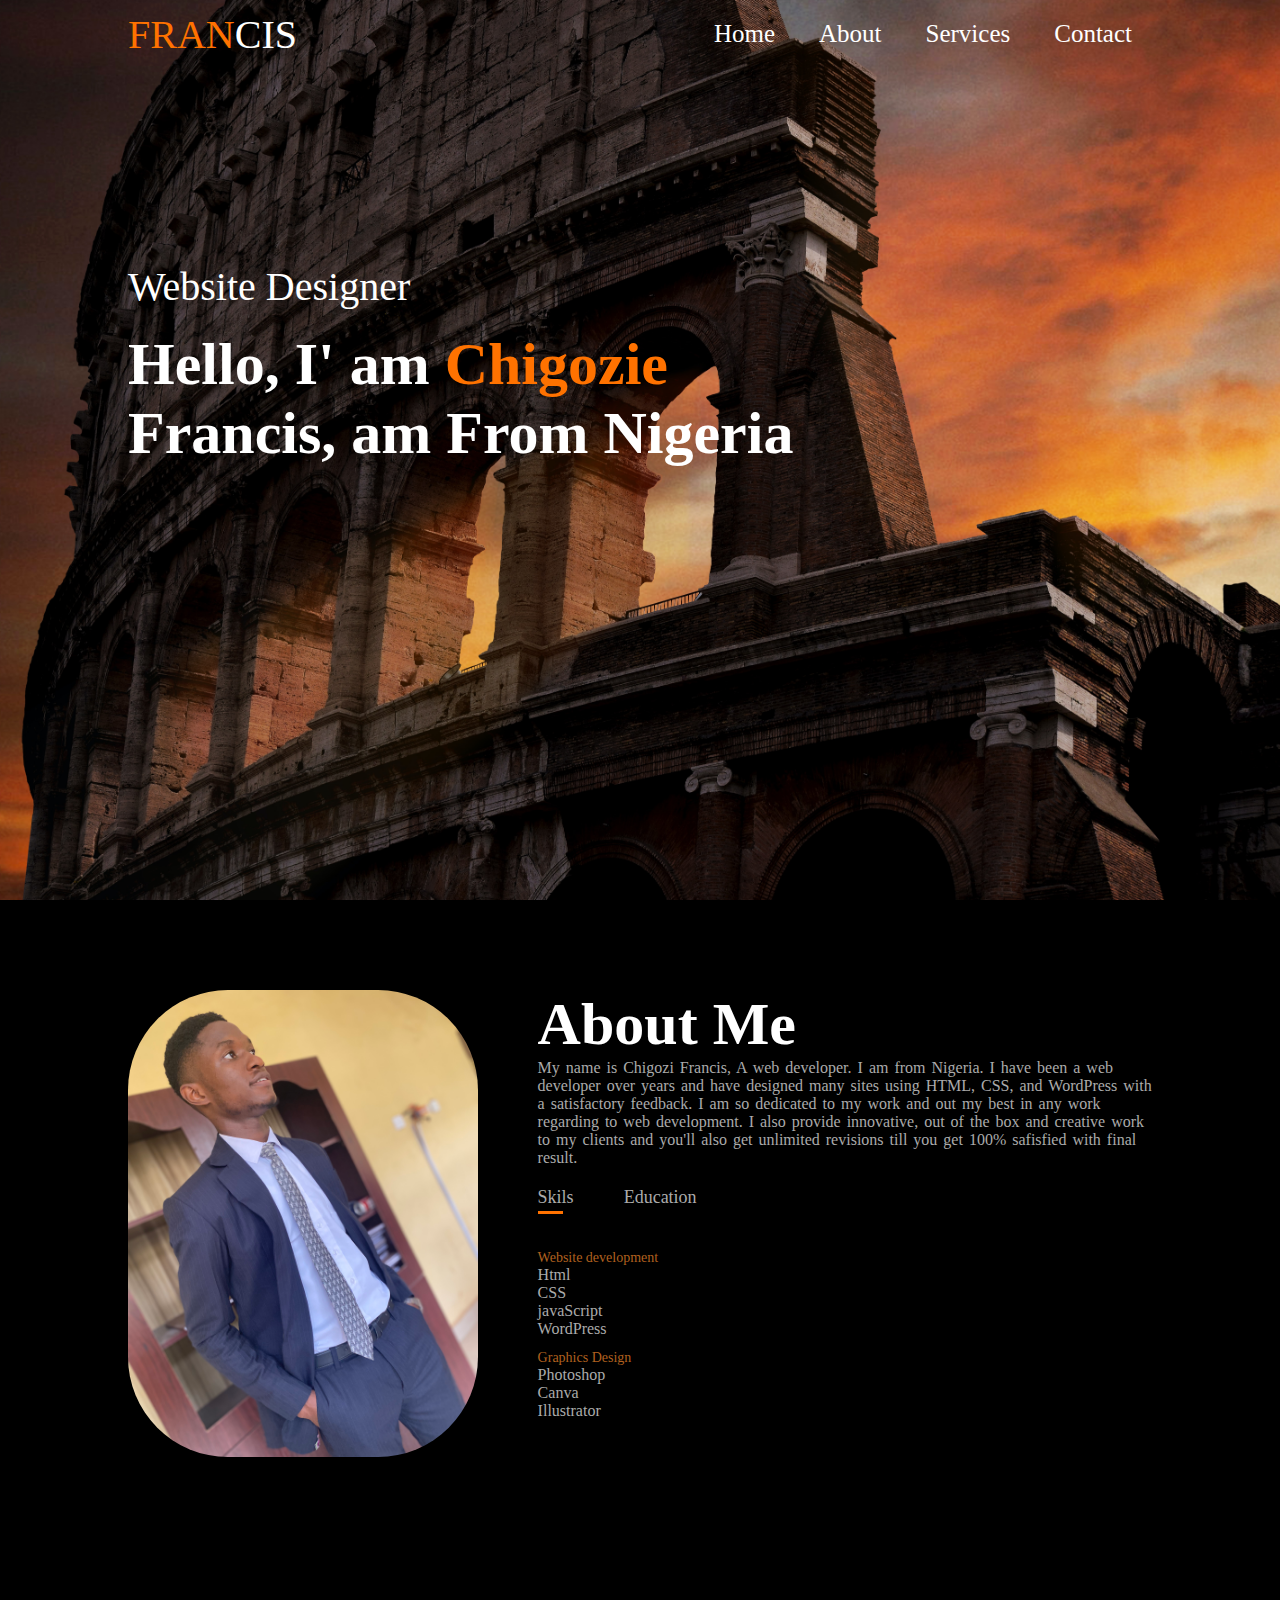
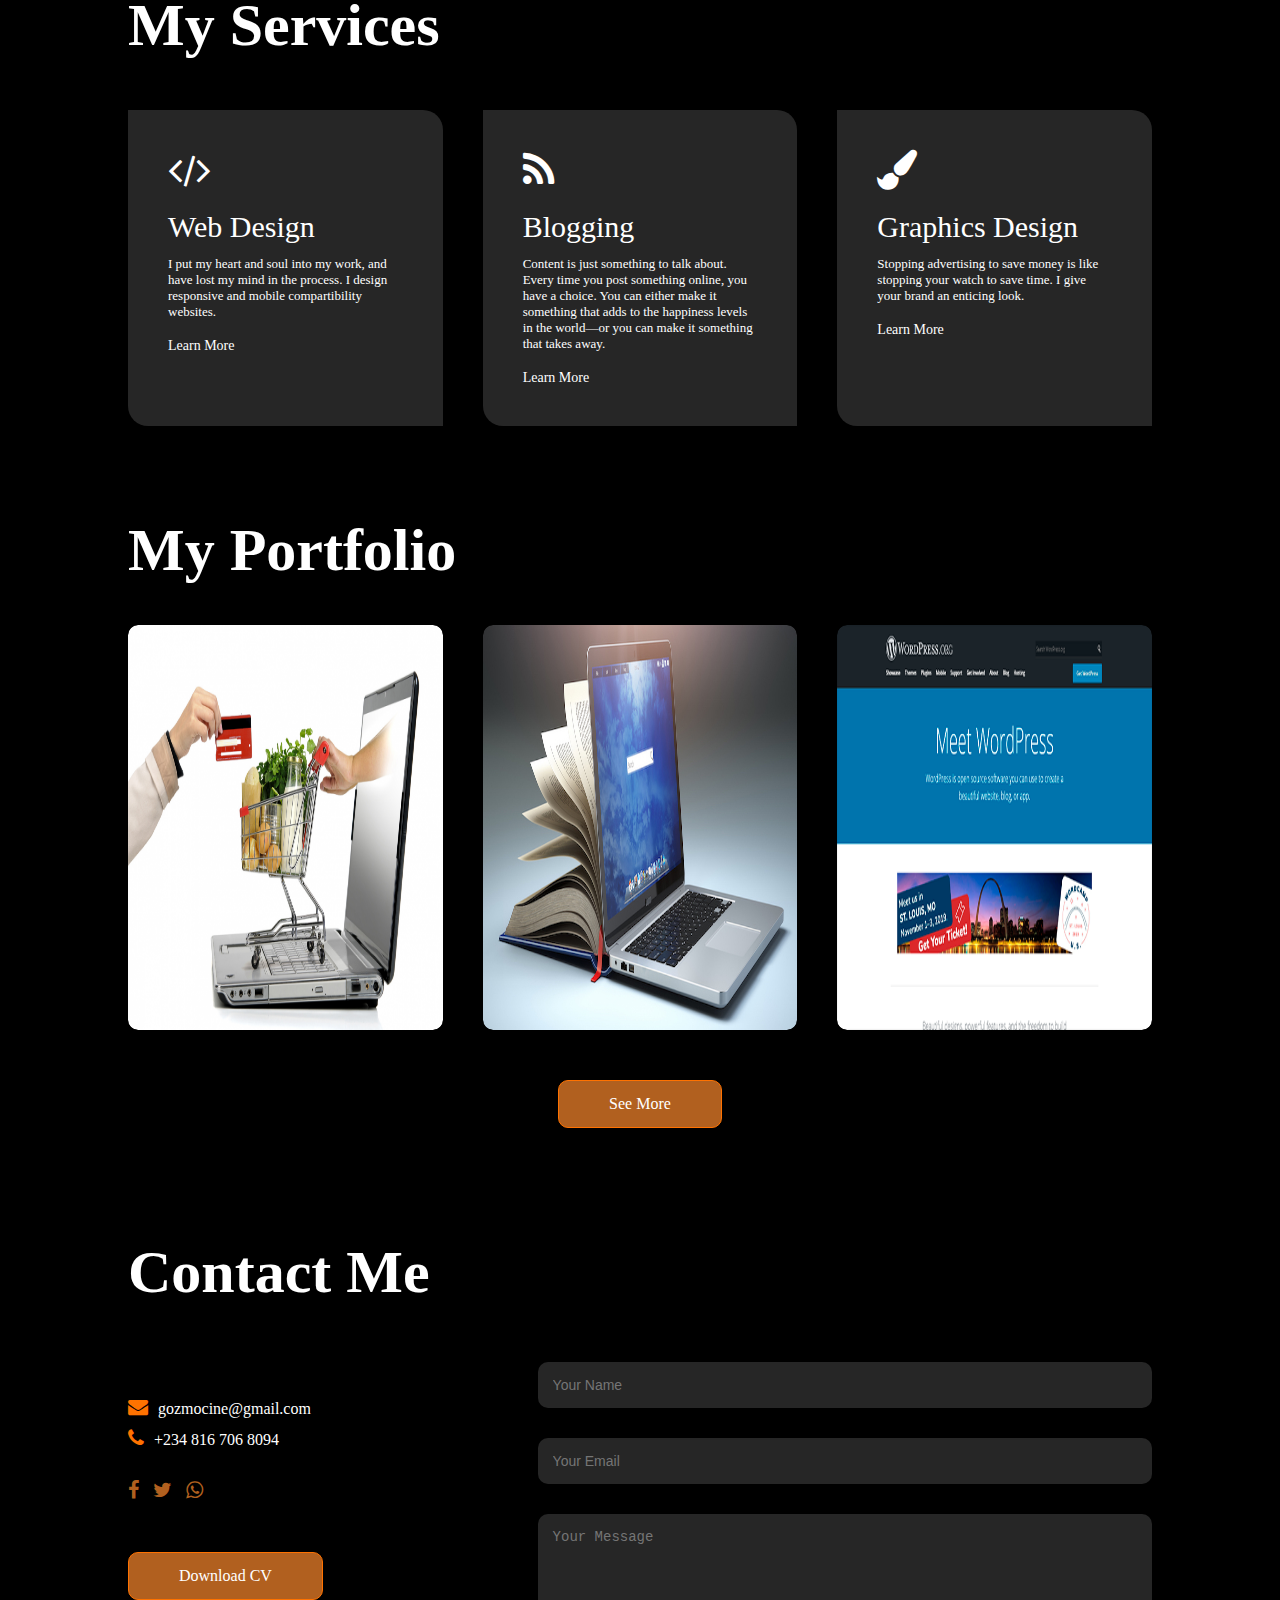
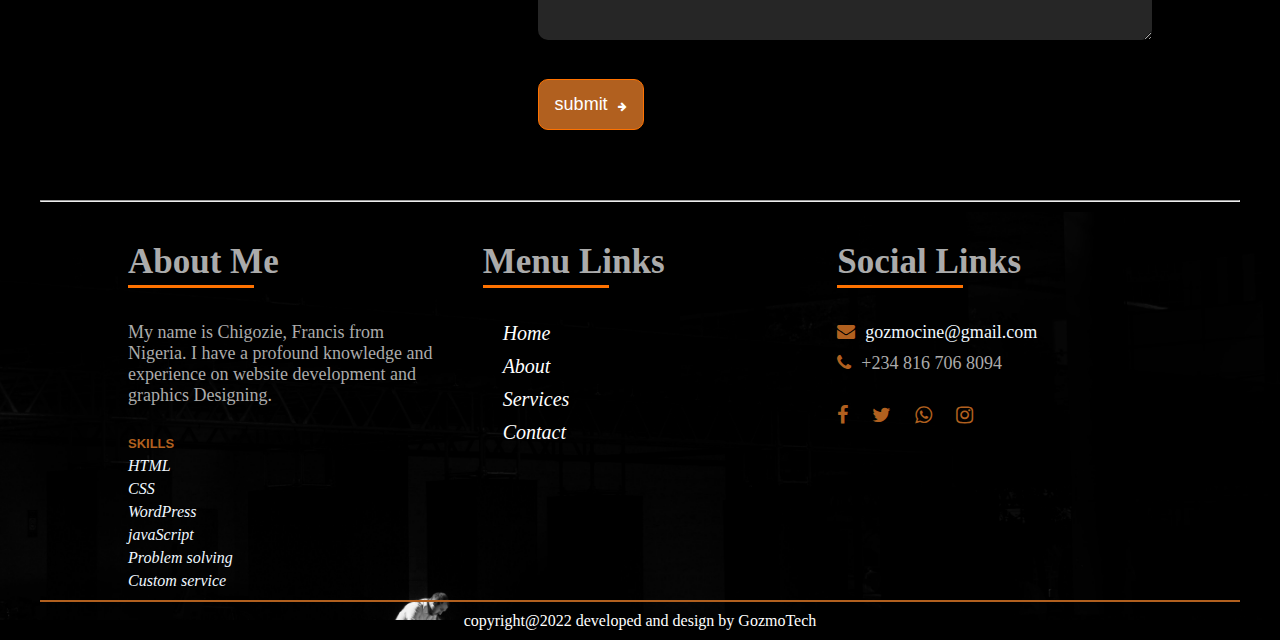
==== commit 031ea109: "about image extension" ====
--- a/index.html
+++ b/index.html
@@ -36,7 +36,7 @@
         <div class="container">
             <div class="row">
                 <div class="about-col-1">
-                    <img src="images/about.jpg" width="350px">
+                    <img src="images/about.jpeg" width="350px">
                 </div>
                 <div class="about-col-2">
                     <h1 class="sub-title">About Me</h1>
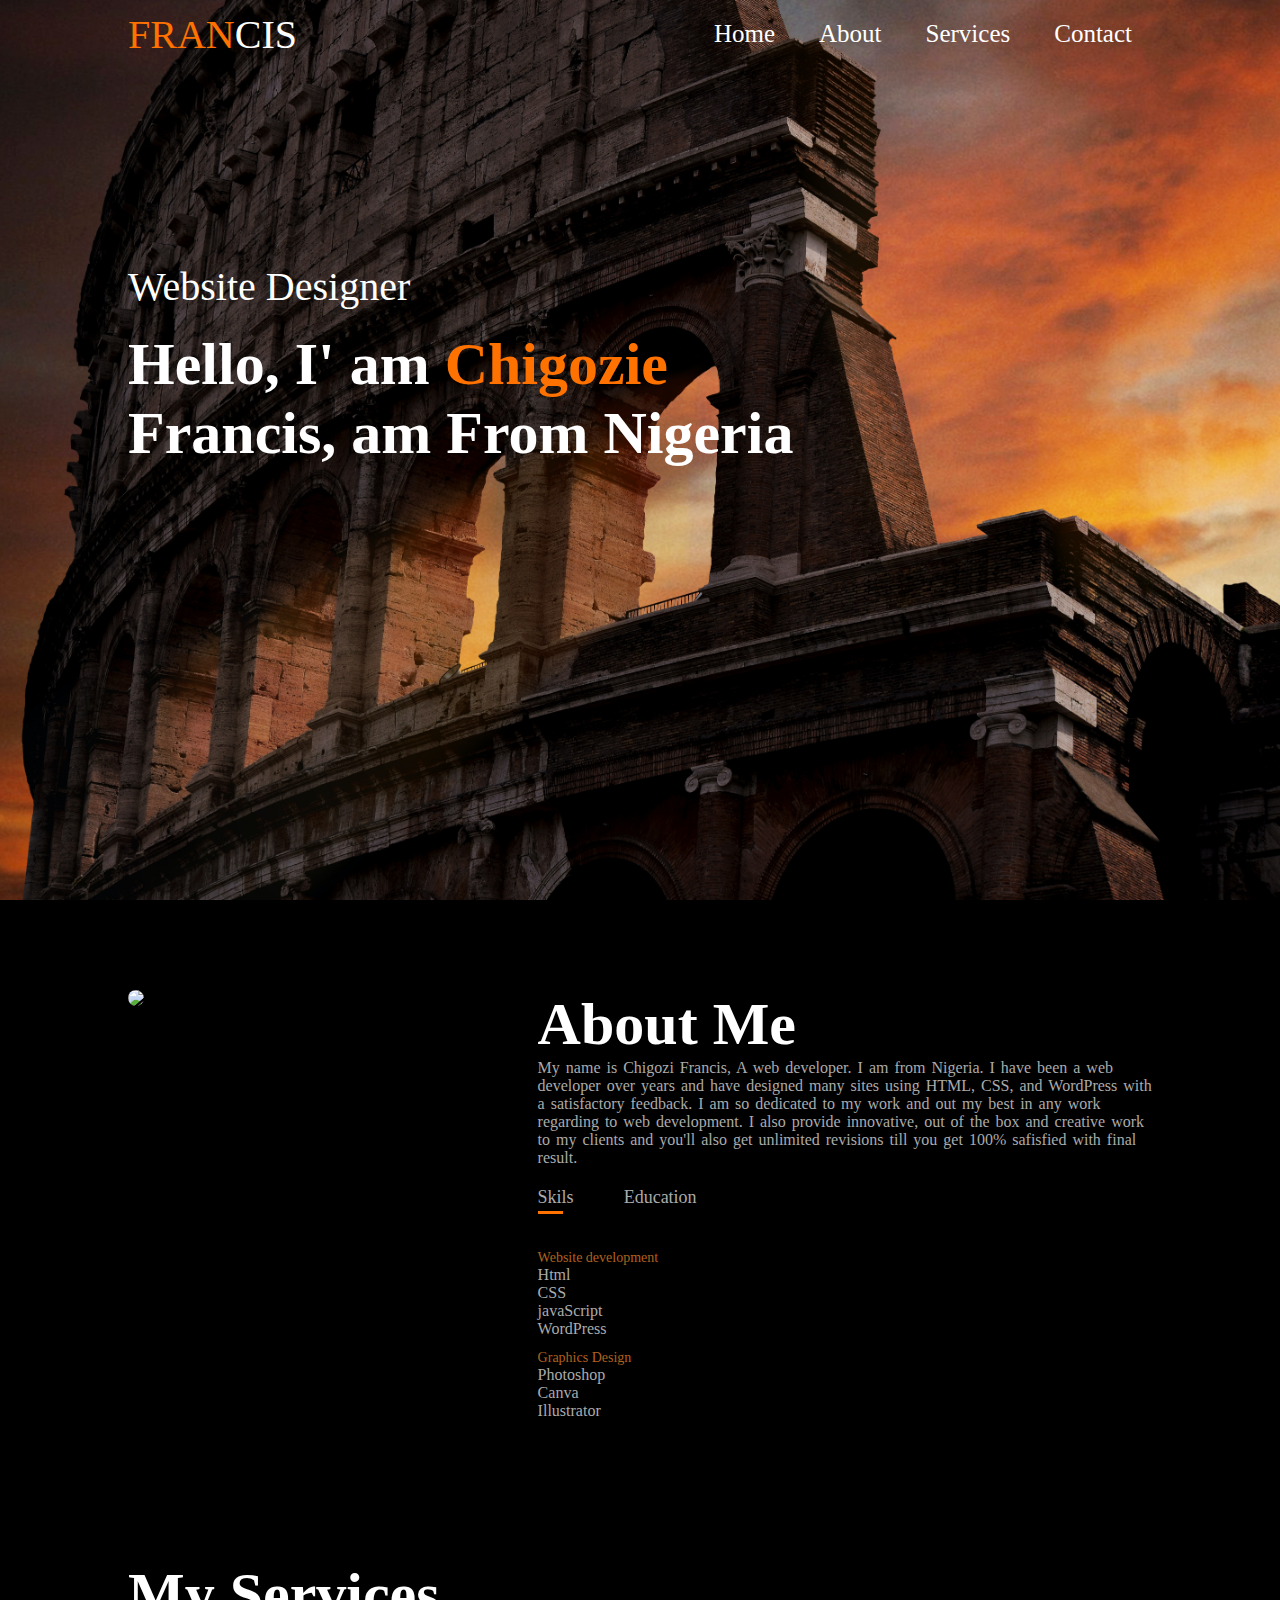
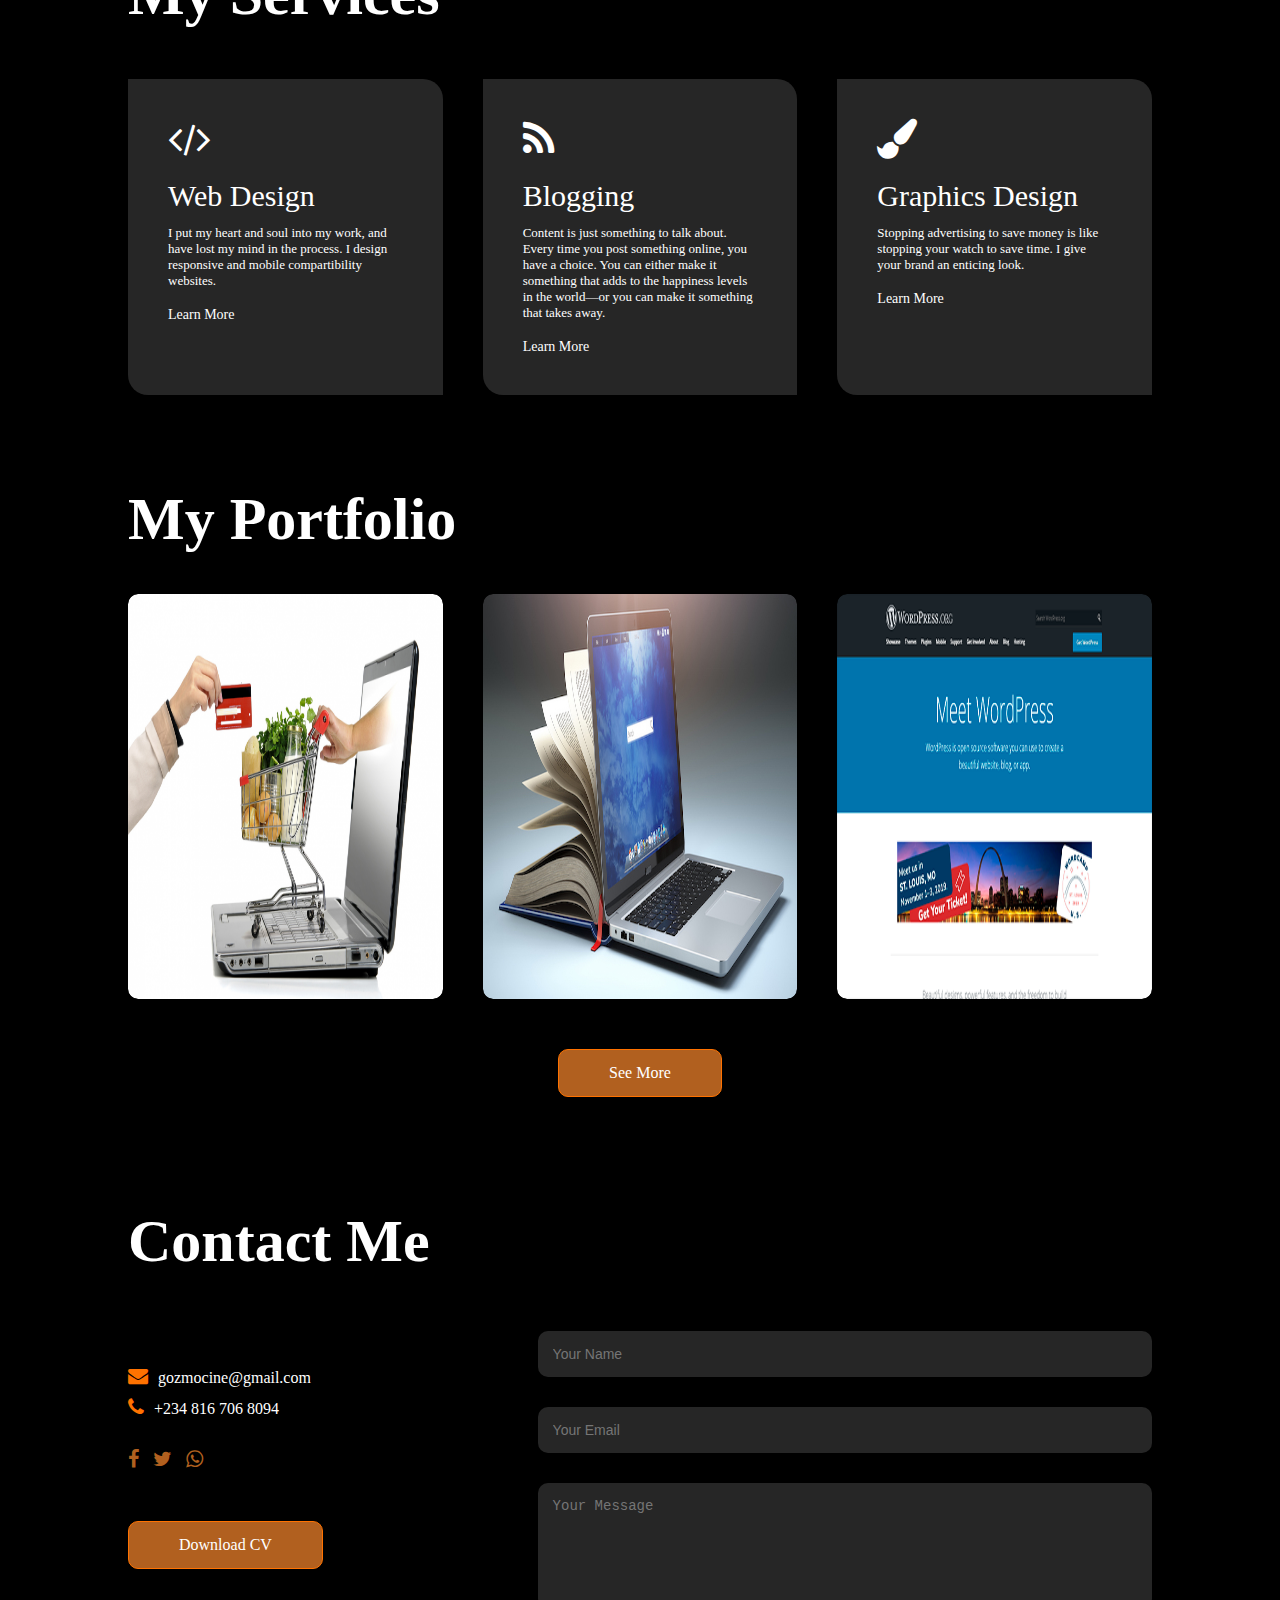
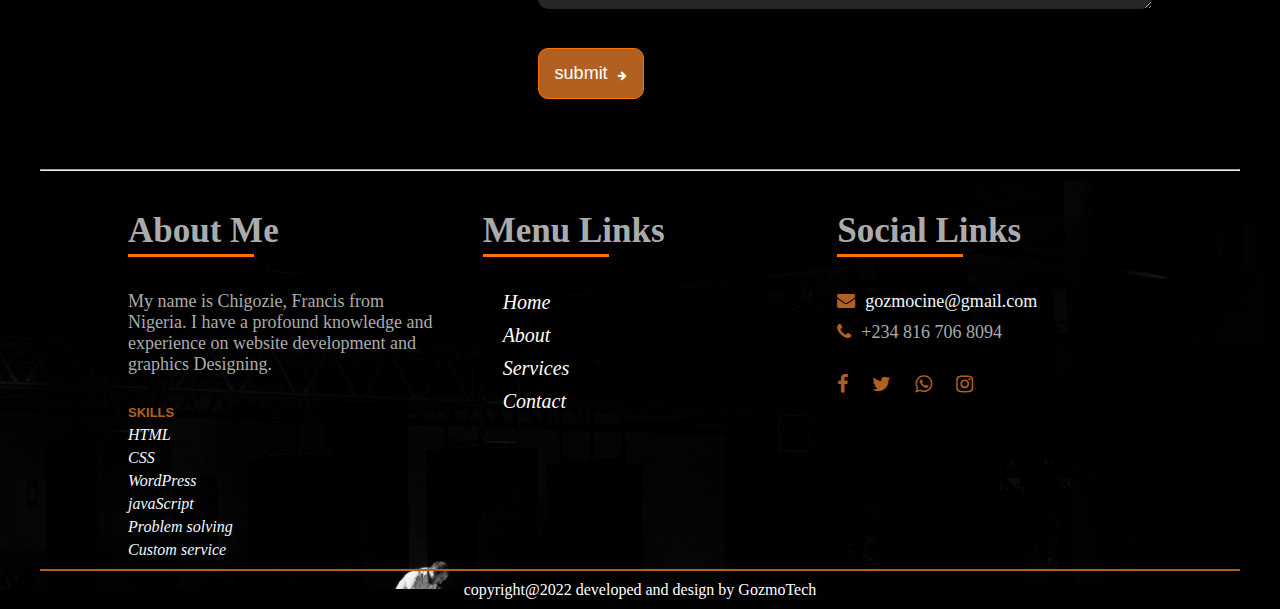
==== commit 61a9cfc6: "tr" ====
--- a/index.html
+++ b/index.html
@@ -36,7 +36,7 @@
         <div class="container">
             <div class="row">
                 <div class="about-col-1">
-                    <img src="images/about.jpeg" width="350px">
+                    <img src="images/about.jpg" width="350px">
                 </div>
                 <div class="about-col-2">
                     <h1 class="sub-title">About Me</h1>
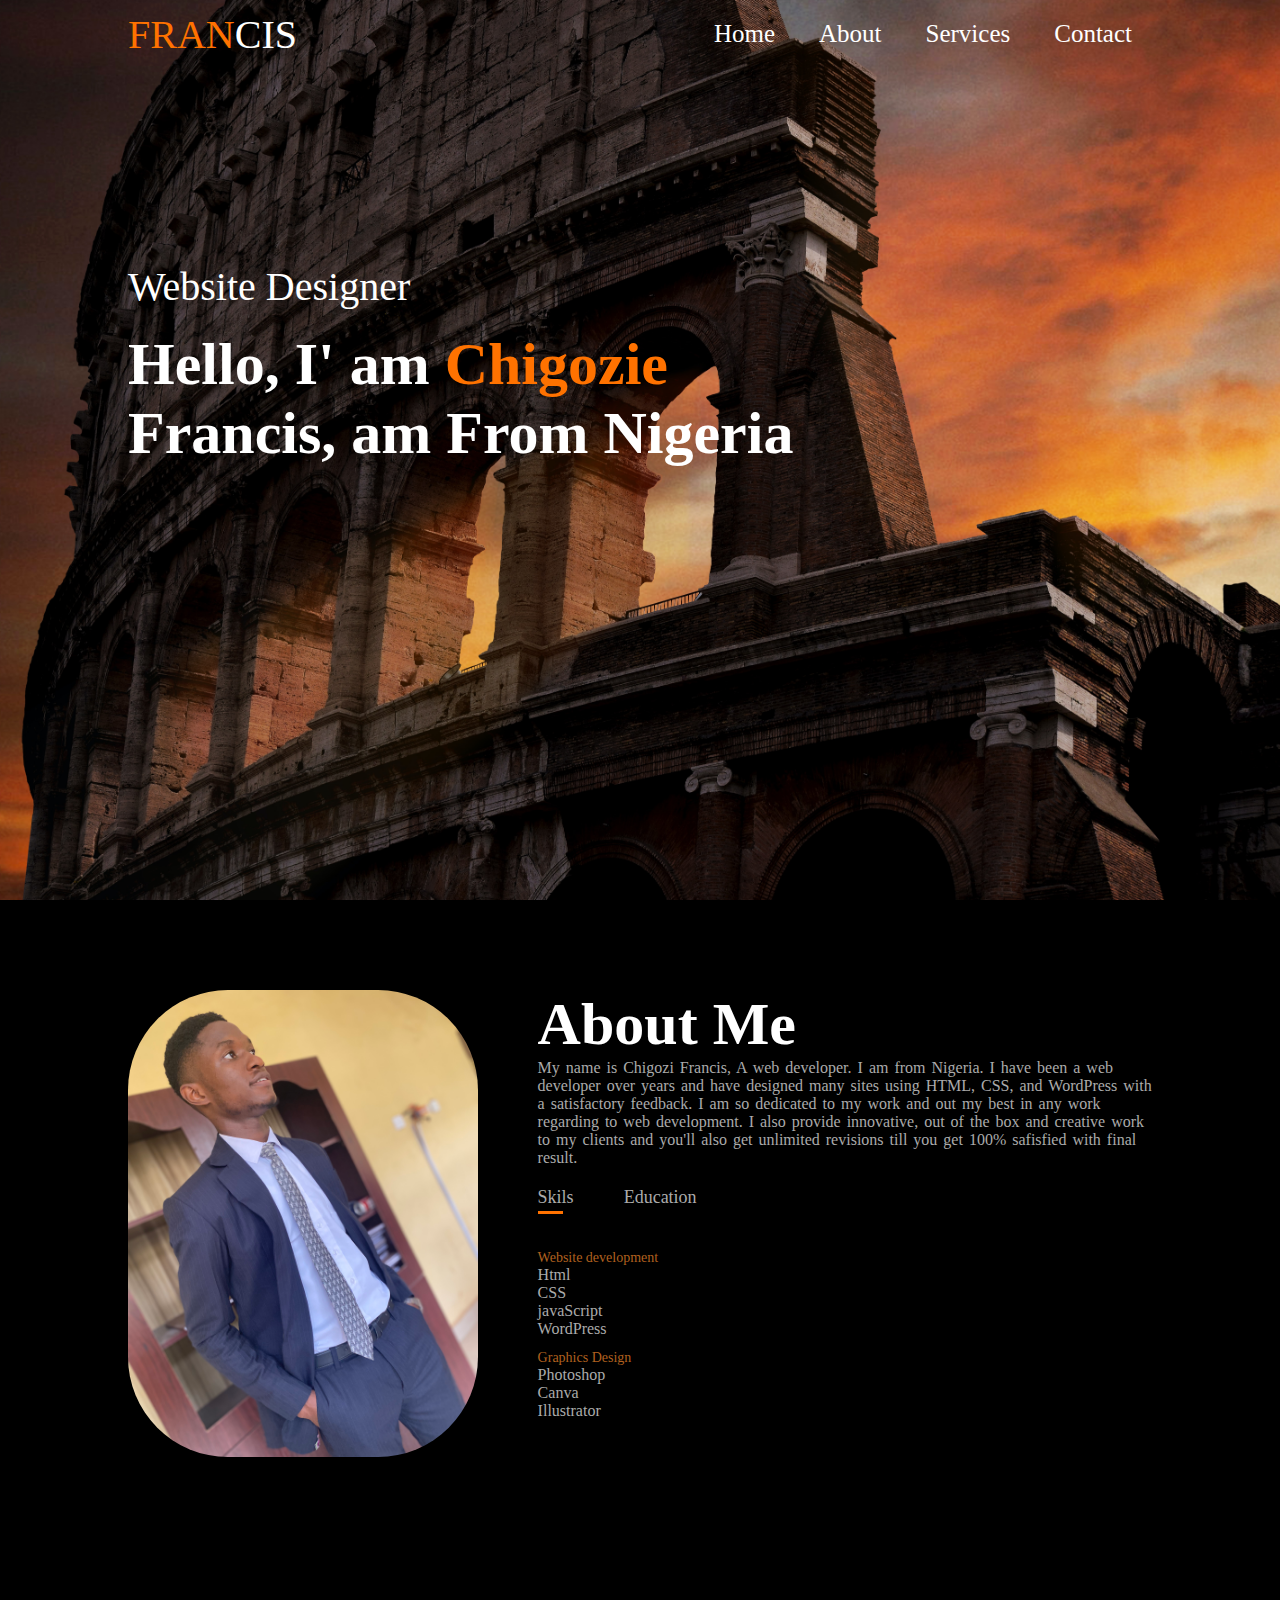
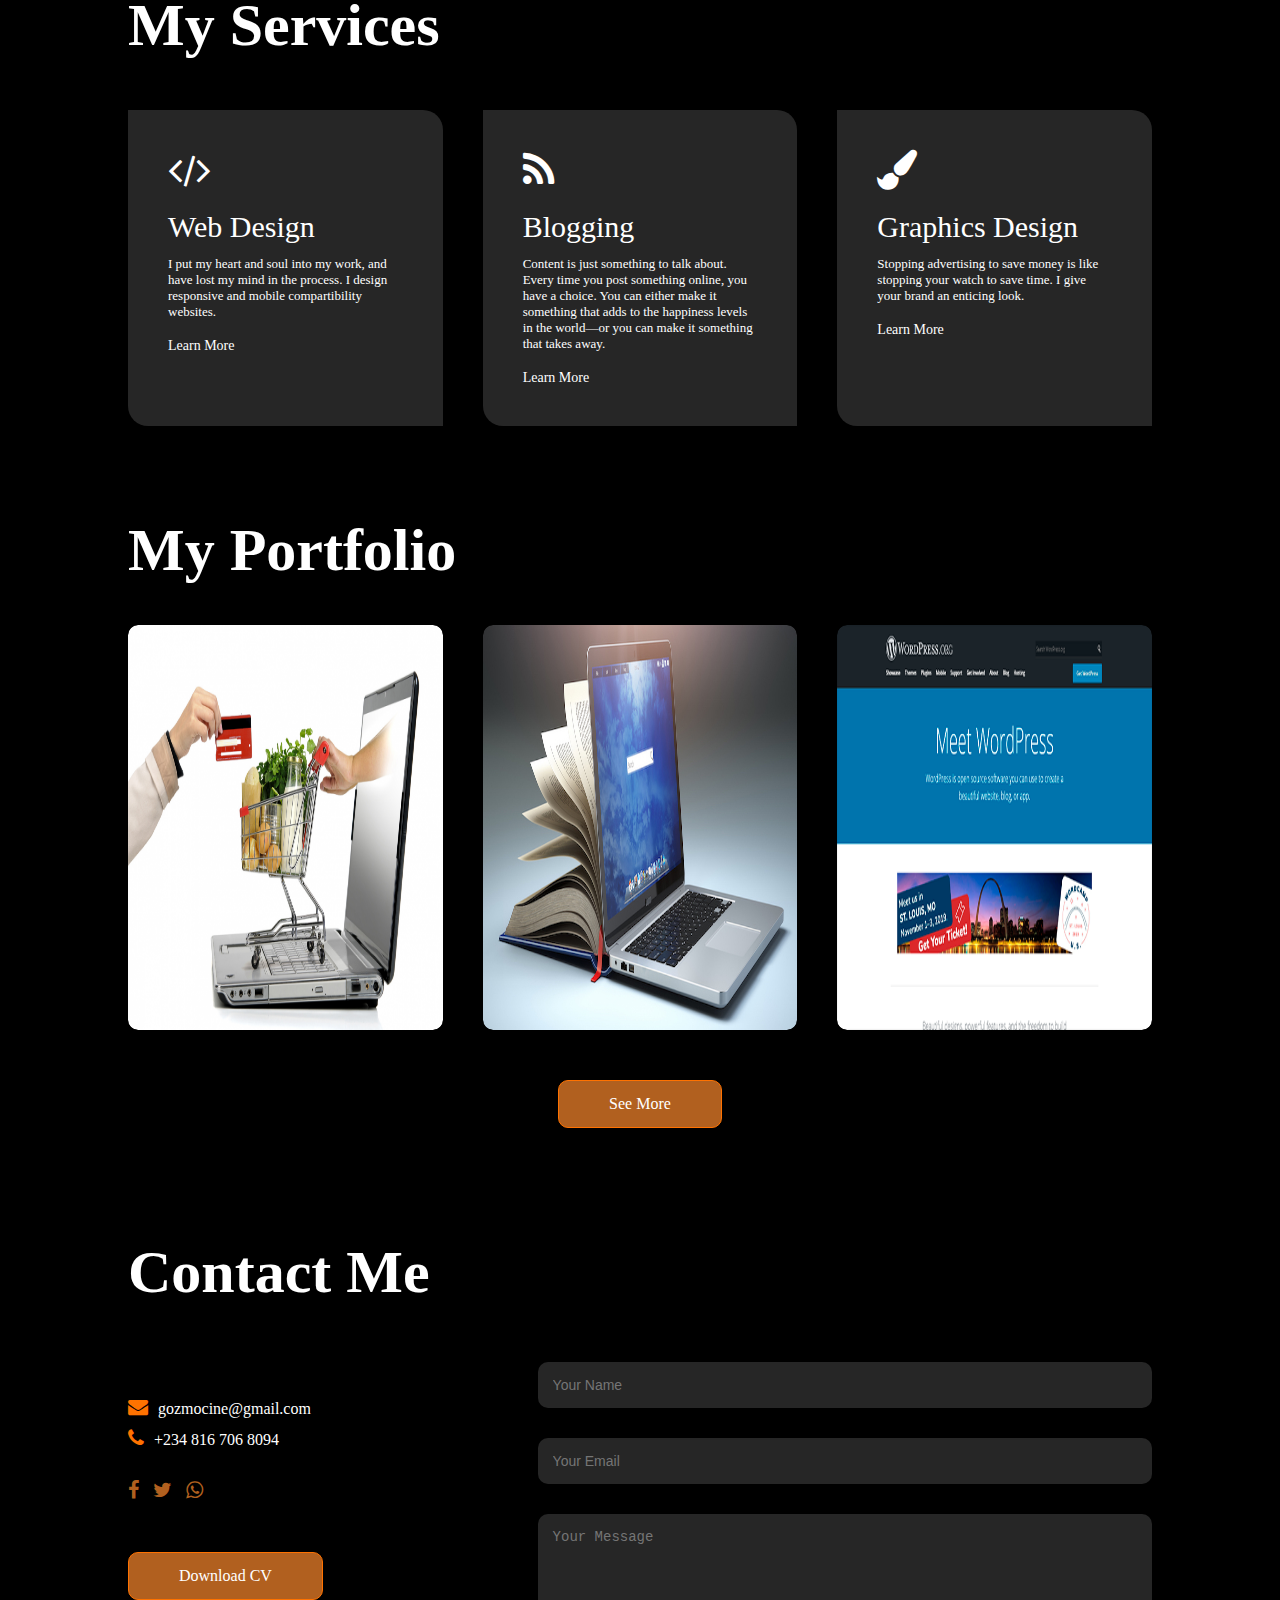
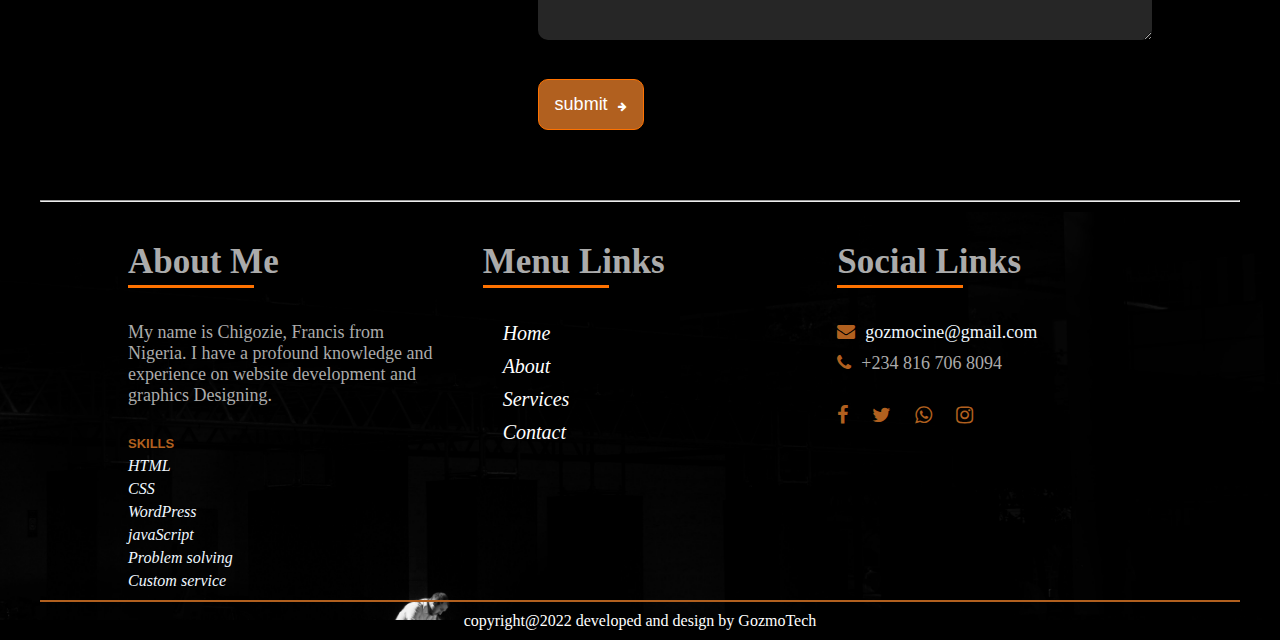
==== commit 13ce7211: "agai" ====
--- a/index.html
+++ b/index.html
@@ -36,7 +36,7 @@
         <div class="container">
             <div class="row">
                 <div class="about-col-1">
-                    <img src="images/about.jpg" width="350px">
+                    <img src="images/about.jpeg" width="350px">
                 </div>
                 <div class="about-col-2">
                     <h1 class="sub-title">About Me</h1>
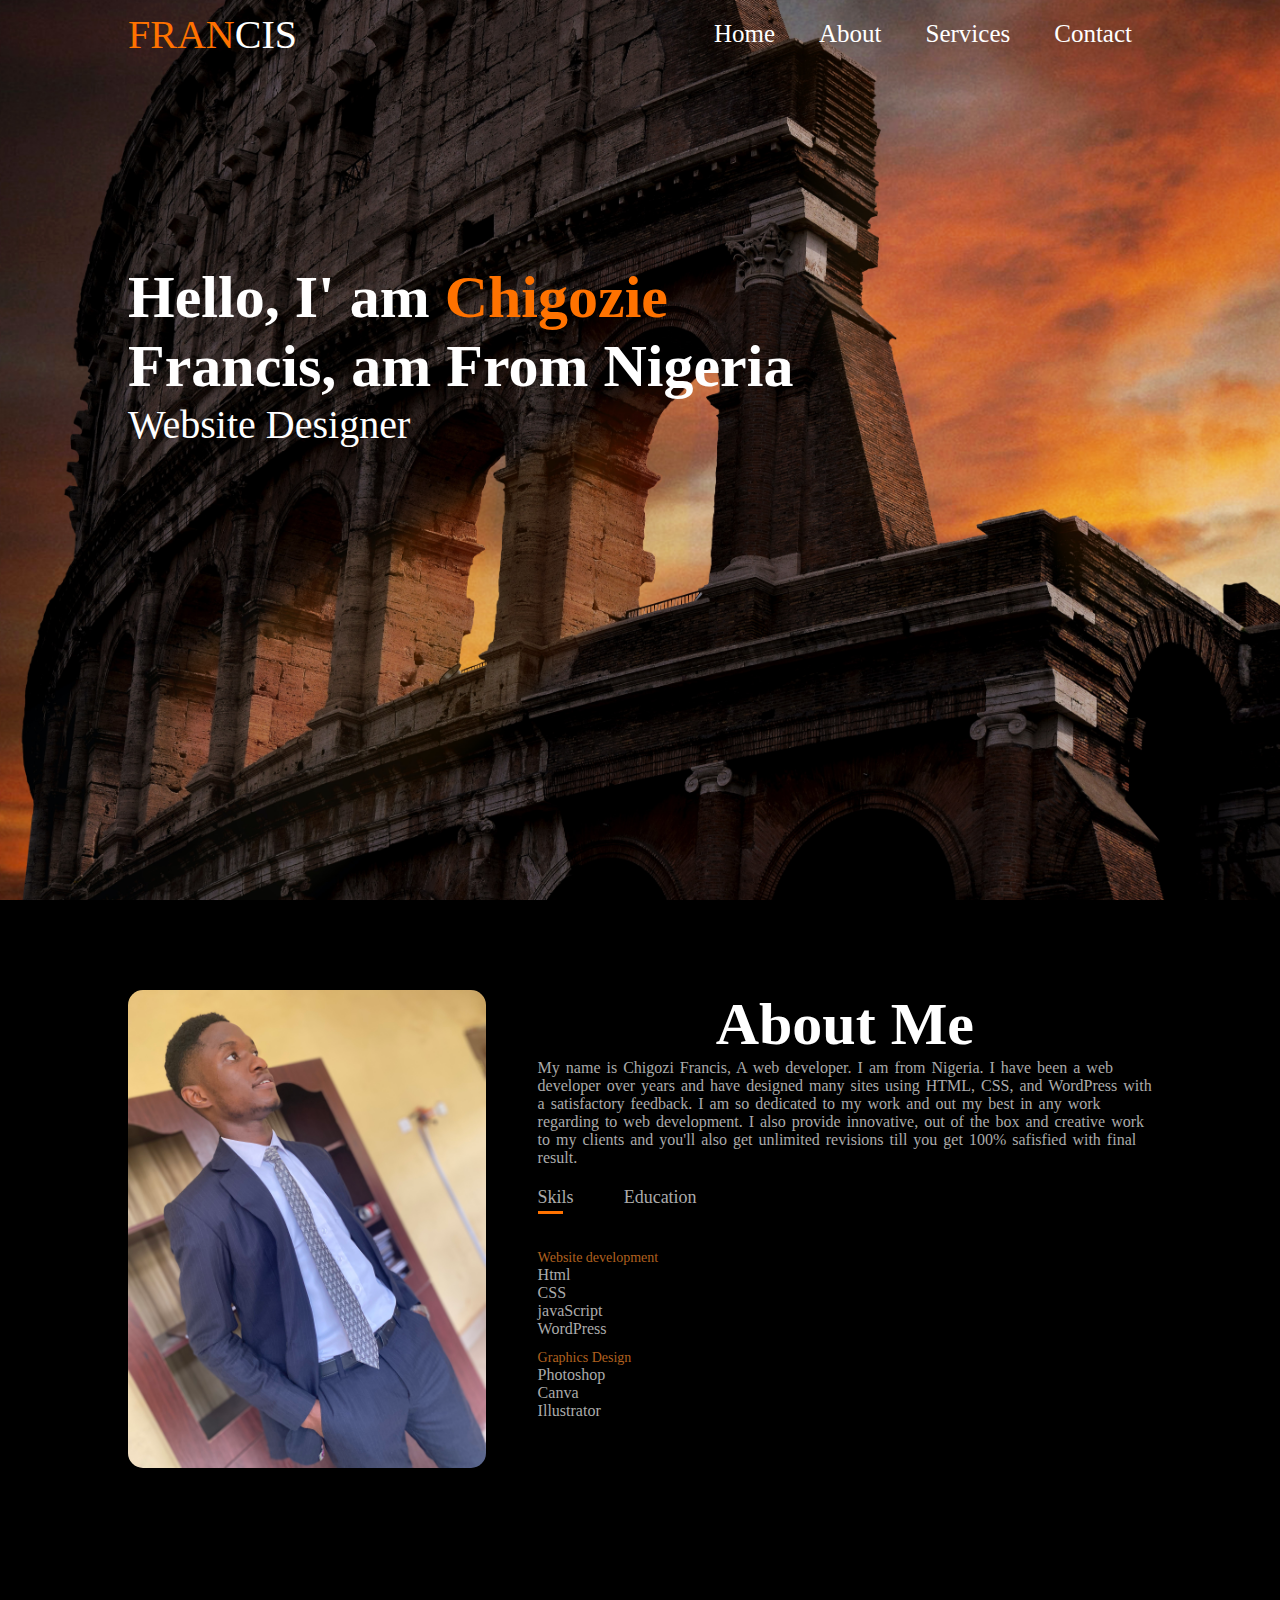
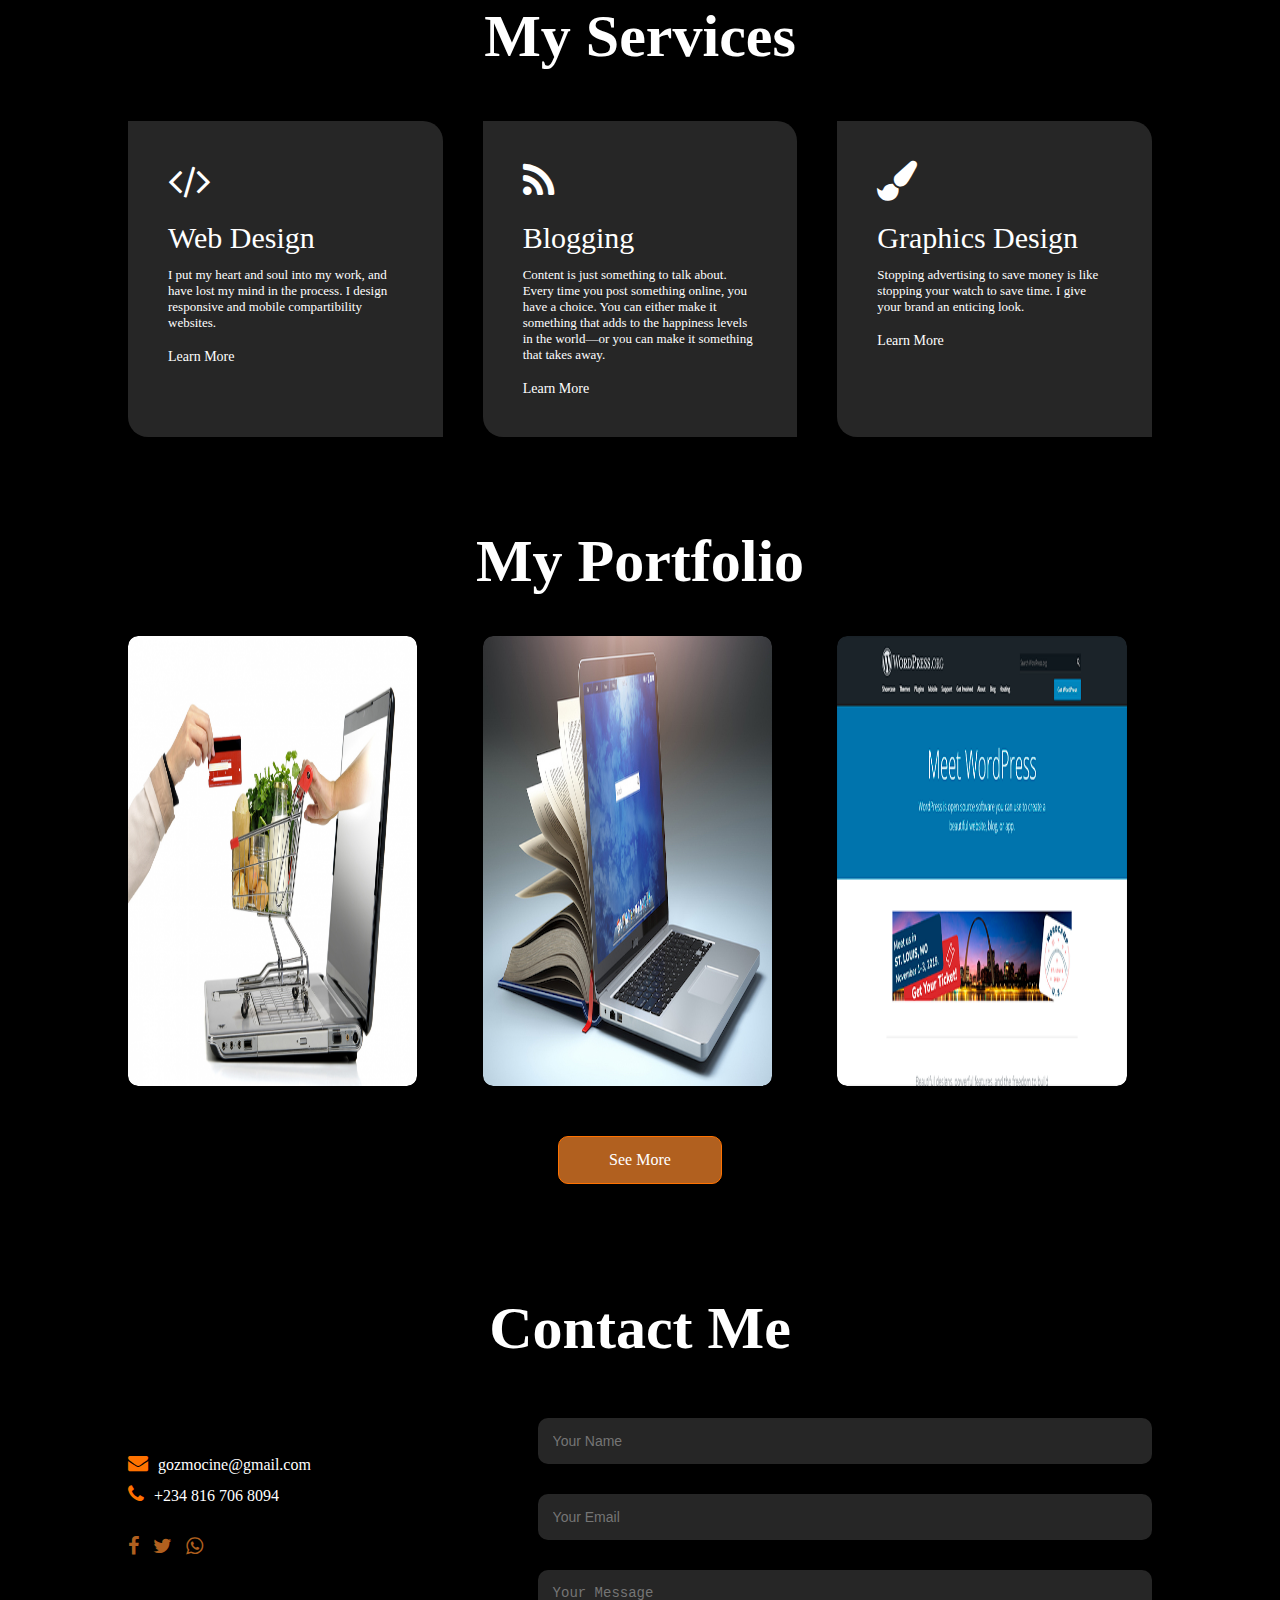
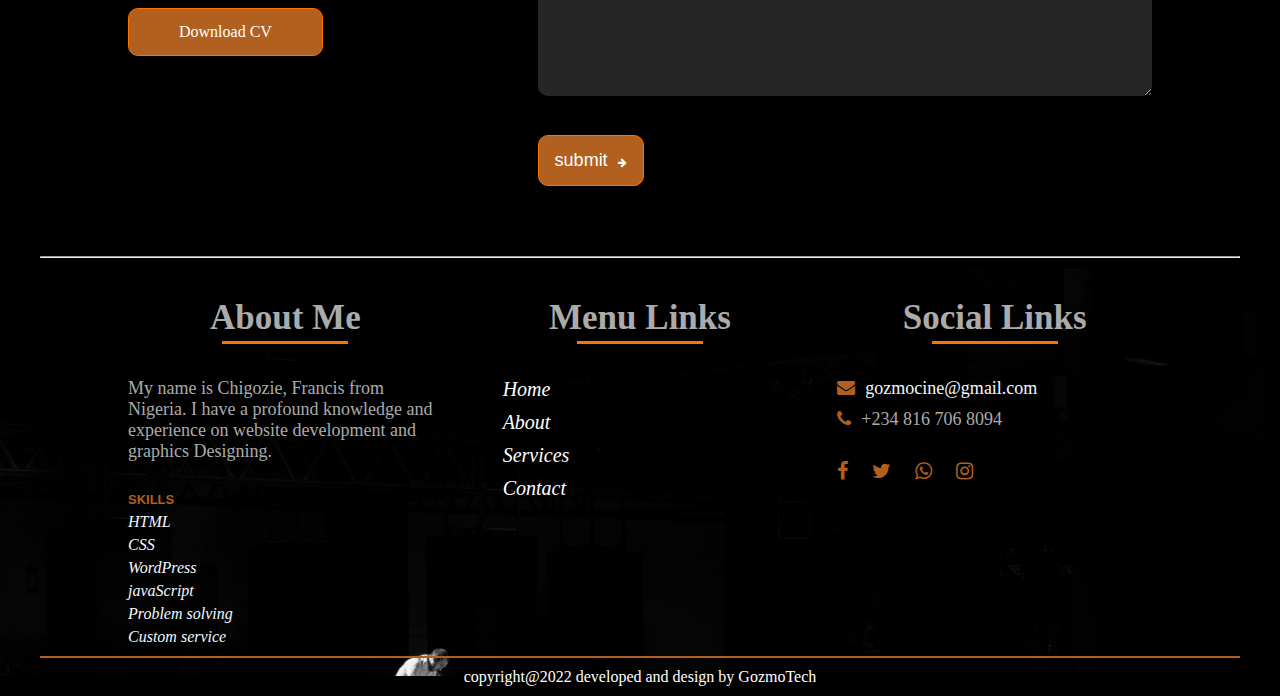
==== commit fd4cf82f: "Media Query" ====
--- a/index.html
+++ b/index.html
@@ -25,8 +25,8 @@
             <i class="fa fa-bars" onclick="openmenu()"></i> 
             </nav>
             <div class="header-text">
+                <H1>Hello, I' am <span>Chigozie</span><br> Francis, am From Nigeria</H1>
                 <p>Website Designer</p>
-                <H1>Hello, I' am <span>Chigozie</span><br> Francis, am From Nigeria</H1>
             </div>
         </div>
     </div>
@@ -139,7 +139,7 @@
                 <a href="https://twitter.com"><i class="fa fa-twitter"></i></a>
                 <a href="https://wa.me/message/YWE2CHTBTIKIBI"><i class="fa fa-whatsapp"></i></a>
            </div>
-           <a href="" download class="btn btn2">Download CV</a>
+           <a href="#" download class="btn btn2">Download CV</a>
            </div>
            <div class="contact-list-right">
            <form name="submit-to-google-sheet">
--- a/style.css
+++ b/style.css
@@ -97,7 +97,7 @@
     flex-basis: 35%;
 }
 .about-col-1 img{
-    border-radius: 100px;
+    border-radius: 15px;
 }
 .about-col-2{
     flex-basis: 60%;
@@ -449,14 +449,13 @@
         
     }
     .header-text{
-        margin-top: 50%;
+        margin-top: 40px;
     }
     .header-text p{
         font-size: 30px;
     }
     .header-text h1{
         font-size: 30px;
-        margin-top: 50px;
     }
     nav .fa{
         display: block;
@@ -492,13 +491,10 @@
         margin: 30px 0;
     }
     .about-col-1 img{
-        width: 200px;
+        width: 100%;
     }
     .sub-title{
     font-size: 30px;
-    }
-    .about-col-2 p{
-        font-size: 14px;
     }
     .about-links{
         margin-right: 30px;
@@ -569,19 +565,58 @@
 
 }
 
-
-
-
-
-
-
-
-
-
-
-
-
-
-
-
-
+/**---------Media Query for medium screen-----------**/
+
+@media only screen and (max-width: 900px){
+    }
+    .about-col-1 img{
+        width: 100%;
+    }
+ .work{
+        margin-right: 8%;
+    }
+    .sub-title{
+        text-align: center;
+
+    }
+    .work img{
+        width: 100%;
+        height: 50vh;
+    }
+    .work-layer h3{
+        font-size: 25px;
+        margin-bottom: 10px;
+    }
+    .work-layer p{
+        font-size: 12px;
+    }
+    .work-layer a{
+        font-size: 15px;
+        line-height: 40px;
+        width: 40px;
+        height: 40px;
+        margin-top: 10px;
+    }
+    .work-layer{
+        padding: 0 20px;
+    }
+      .footer-submenu .subme::after {
+    width: 40%;
+    margin-left: 30%;
+    }
+}
+
+
+
+
+
+
+
+
+
+
+
+
+
+
+
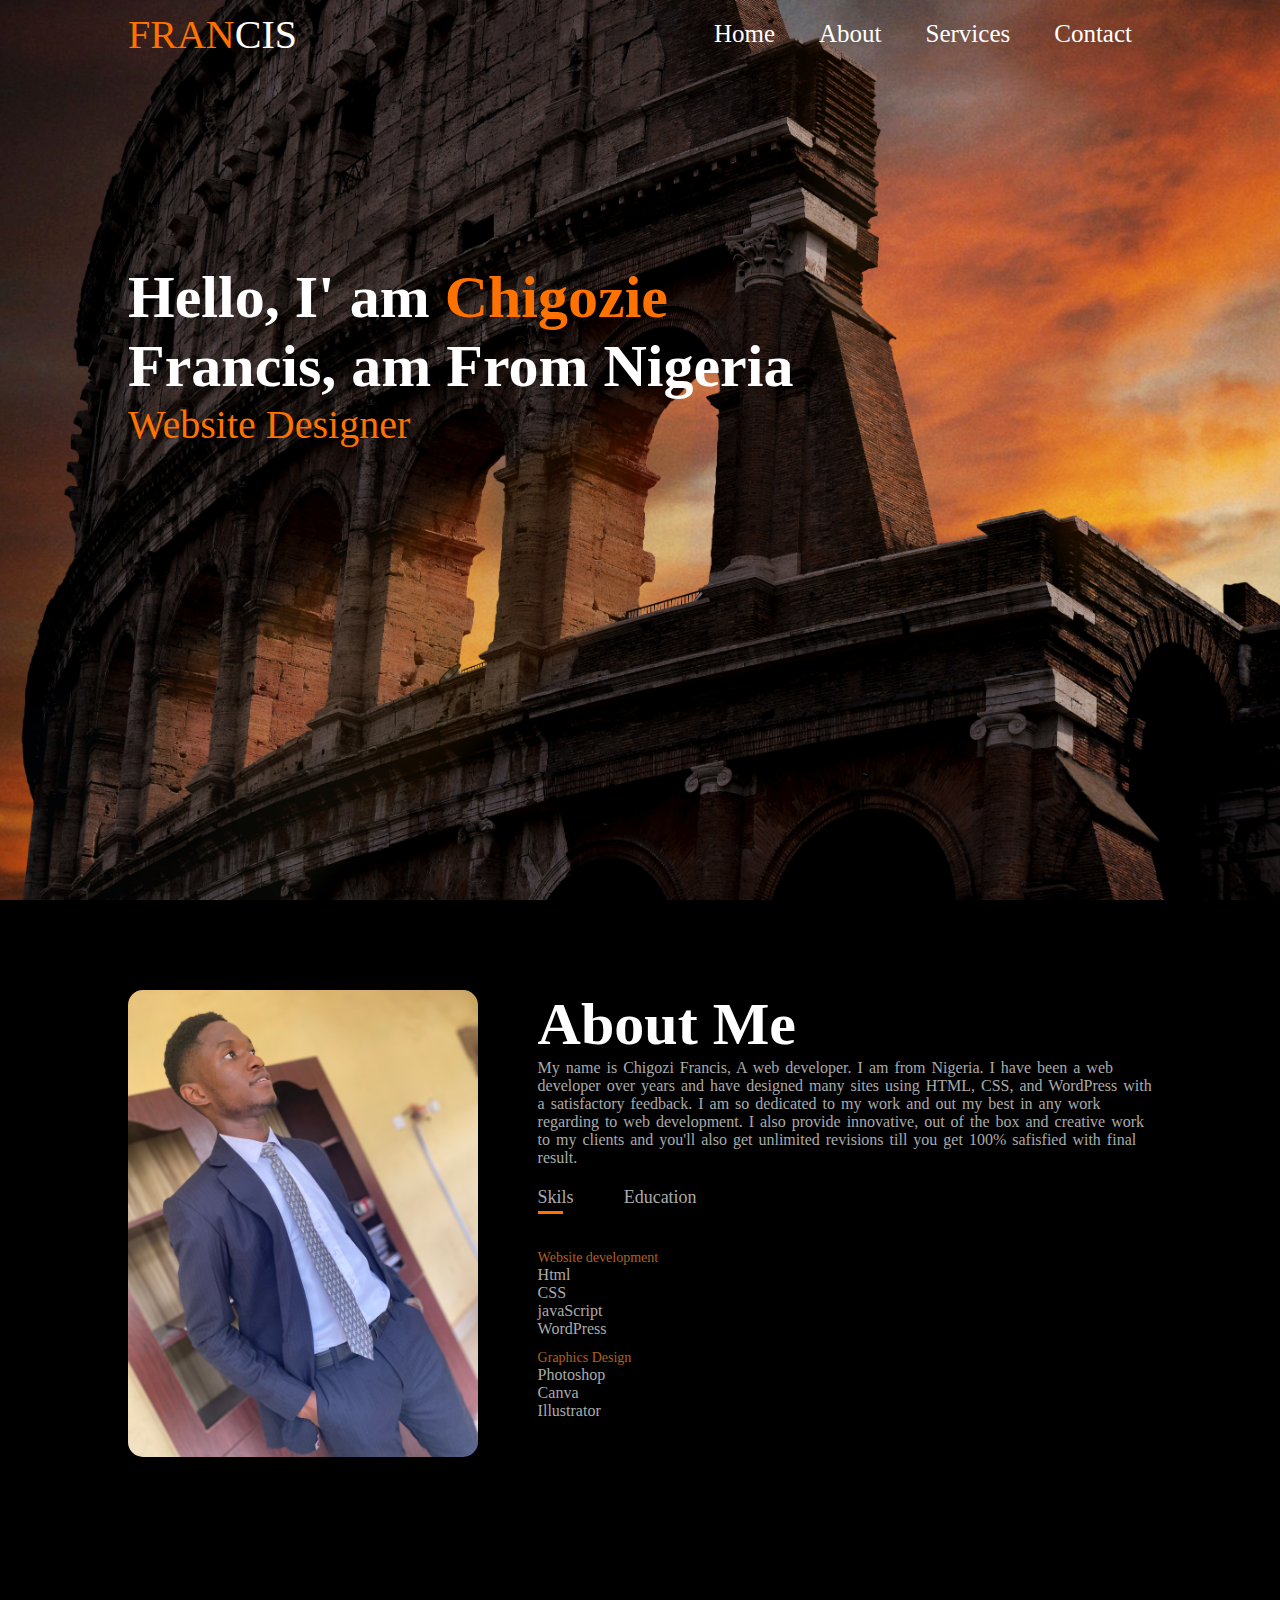
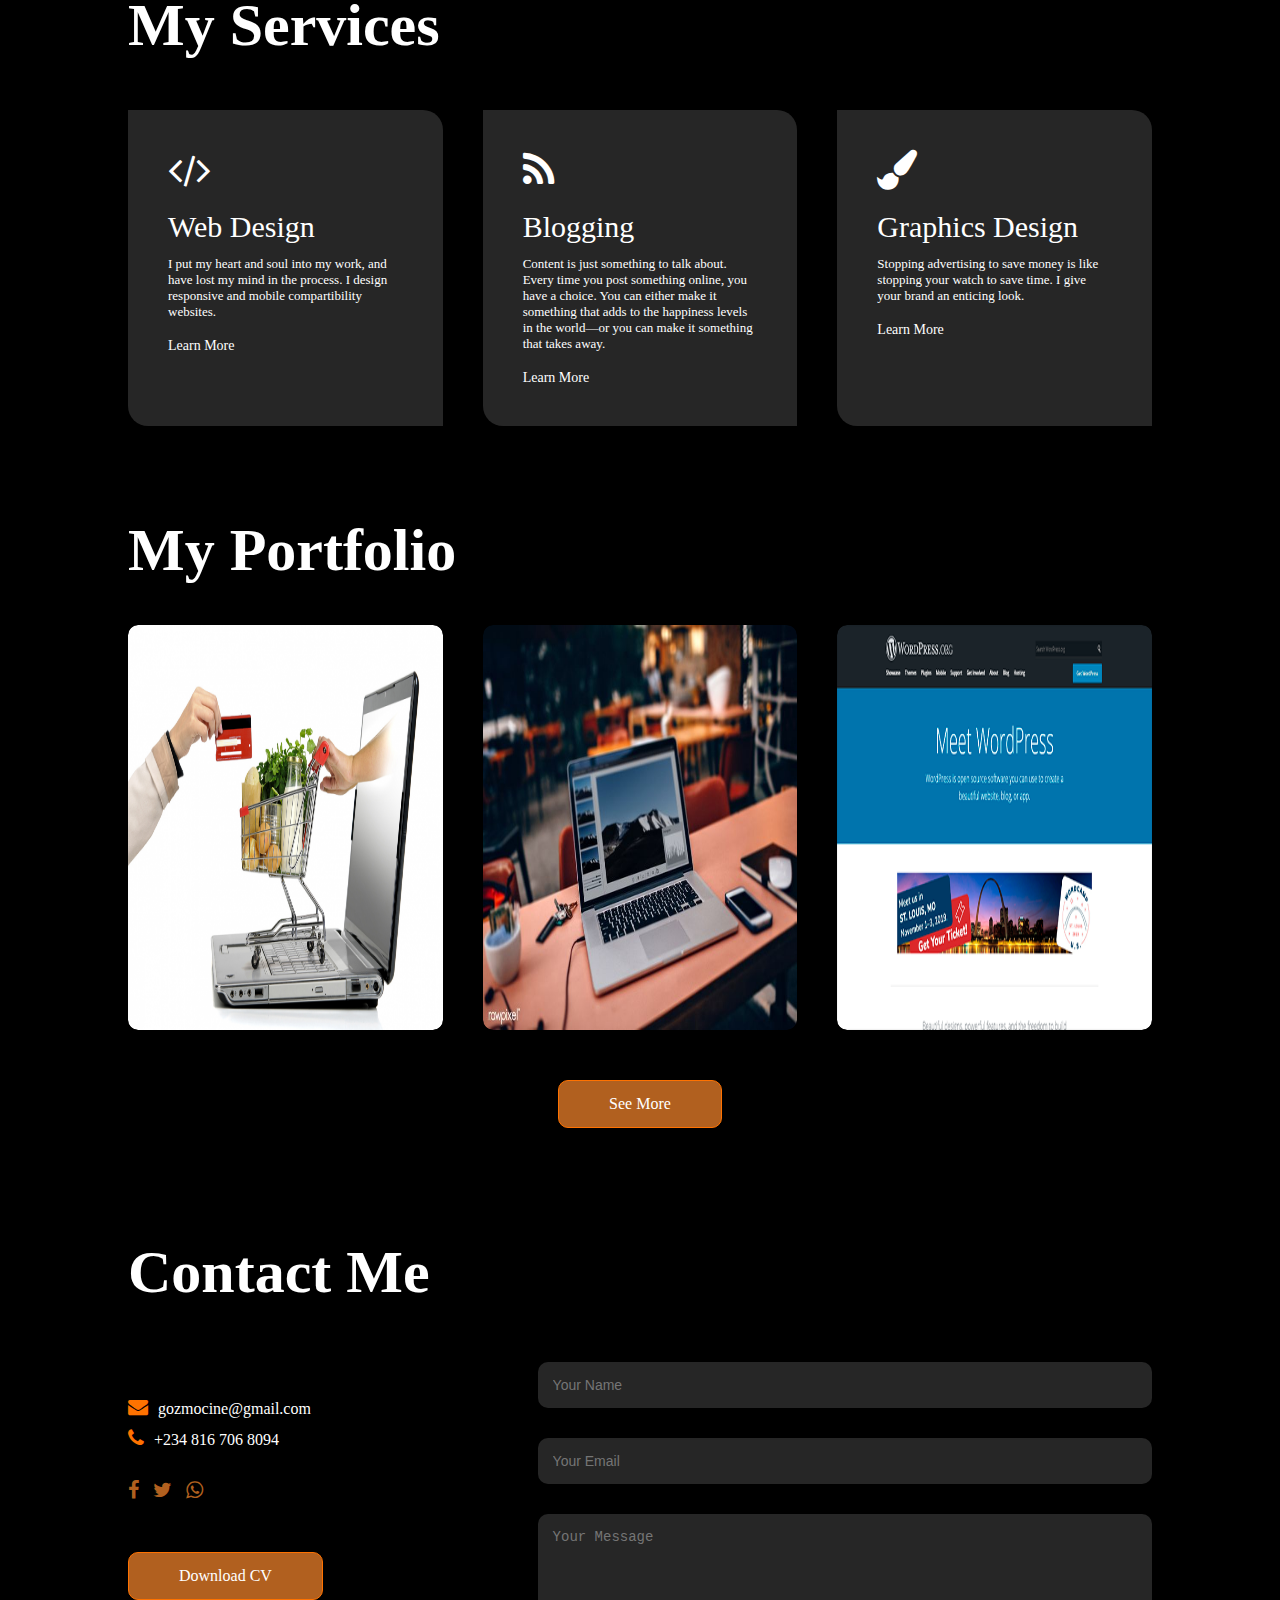
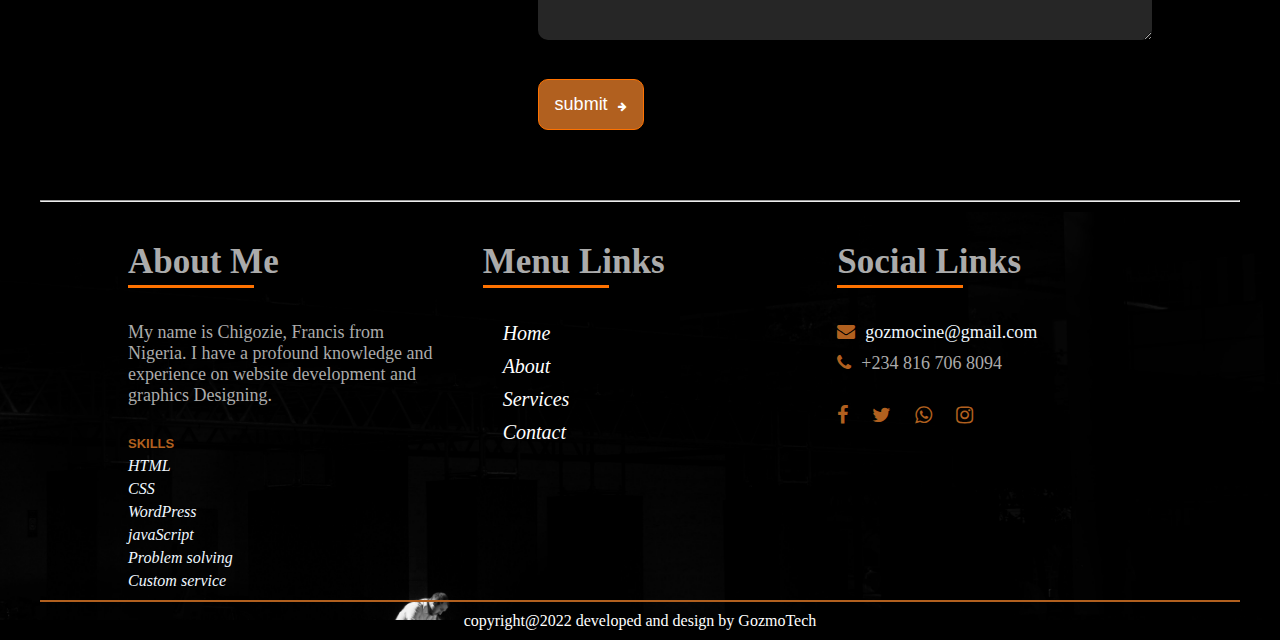
==== commit 11e49548: "sidemenu" ====
--- a/index.html
+++ b/index.html
@@ -106,11 +106,11 @@
                 </div>
             </div> 
             <div class="work">
-                <img src="images/work.jpg">
+                <img src="images/laptop1.jpg">
                 <div class="work-layer">
-                    <h3>Web Design Traning</h3>
+                    <h3>Graphics</h3>
                     <p>This website make sit easier for all your customers all over the world to make purchases in the comfort and also get to know more about your company.</p>
-                    <a href="#"><i class="fa fa-external-link"></i></a>
+                    <a href="design.html"><i class="fa fa-external-link"></i></a>
                 </div>
             </div>
              <div class="work">
--- a/style.css
+++ b/style.css
@@ -15,6 +15,14 @@
     width: 100%;
     height: 100vh;
     background-image: url(images/nav-tag.jpg);
+    background-size: cover;
+    background-position: center;
+
+}
+#bar{
+    width: 100%;
+    height: 100vh;
+    background-image: url(images/laptop1.jpg);
     background-size: cover;
     background-position: center;
 
@@ -73,6 +81,7 @@
 }
 .header-text p{
     font-size: 40px;
+    color: #ff7200;
 }
 .header-text h1{
     font-size: 60px;
@@ -445,14 +454,15 @@
 @media only screen and (max-width: 600px){
     #nav-bar{
         width: 100%;
-        height: 70vh;
+        height: 50%;
         
     }
     .header-text{
-        margin-top: 40px;
+        margin-top: 40%;
     }
     .header-text p{
         font-size: 30px;
+        margin-top: 20%;
     }
     .header-text h1{
         font-size: 30px;
@@ -491,10 +501,13 @@
         margin: 30px 0;
     }
     .about-col-1 img{
-        width: 100%;
+        width: 200px;
     }
     .sub-title{
     font-size: 30px;
+    }
+    .about-col-2 p{
+        font-size: 14px;
     }
     .about-links{
         margin-right: 30px;
@@ -565,58 +578,16 @@
 
 }
 
-/**---------Media Query for medium screen-----------**/
-
-@media only screen and (max-width: 900px){
-    }
-    .about-col-1 img{
-        width: 100%;
-    }
- .work{
-        margin-right: 8%;
-    }
-    .sub-title{
-        text-align: center;
-
-    }
-    .work img{
-        width: 100%;
-        height: 50vh;
-    }
-    .work-layer h3{
-        font-size: 25px;
-        margin-bottom: 10px;
-    }
-    .work-layer p{
-        font-size: 12px;
-    }
-    .work-layer a{
-        font-size: 15px;
-        line-height: 40px;
-        width: 40px;
-        height: 40px;
-        margin-top: 10px;
-    }
-    .work-layer{
-        padding: 0 20px;
-    }
-      .footer-submenu .subme::after {
-    width: 40%;
-    margin-left: 30%;
-    }
-}
-
-
-
-
-
-
-
-
-
-
-
-
-
-
-
+
+
+
+
+
+
+
+
+
+
+
+
+
